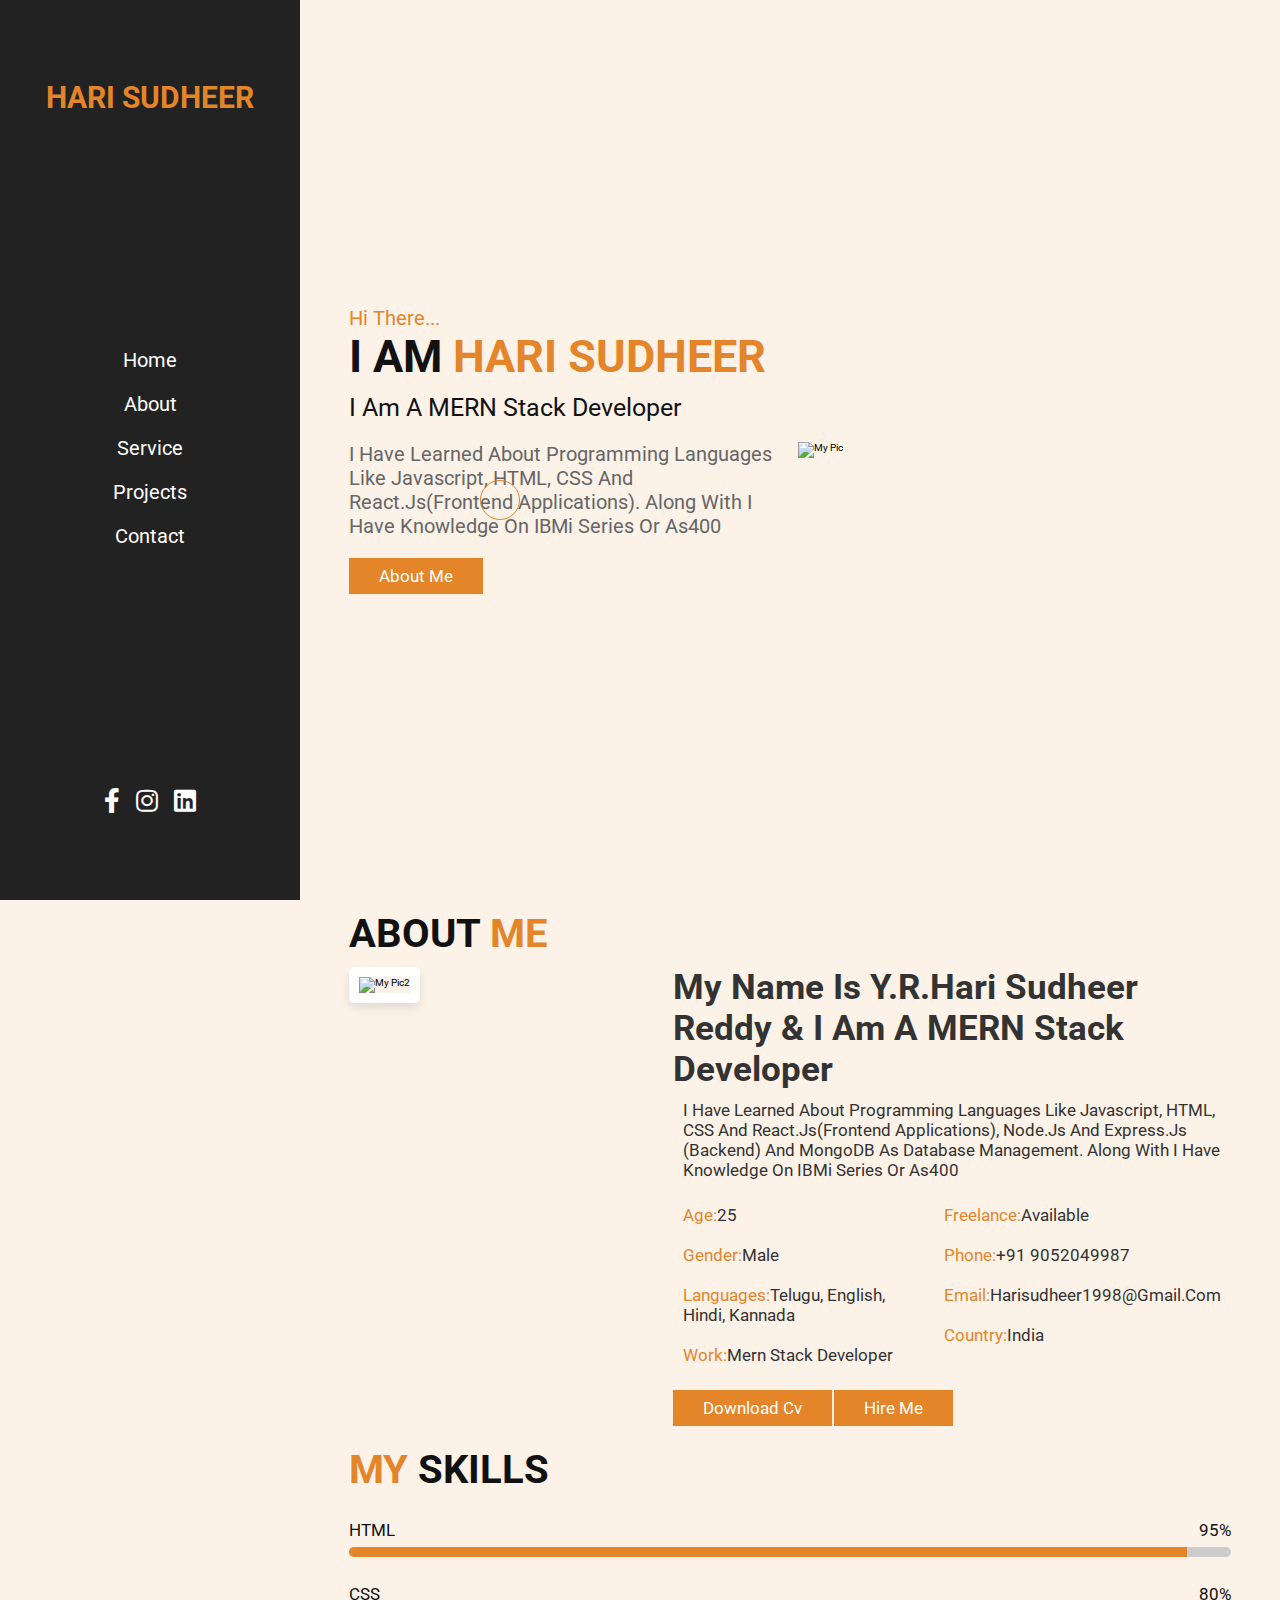
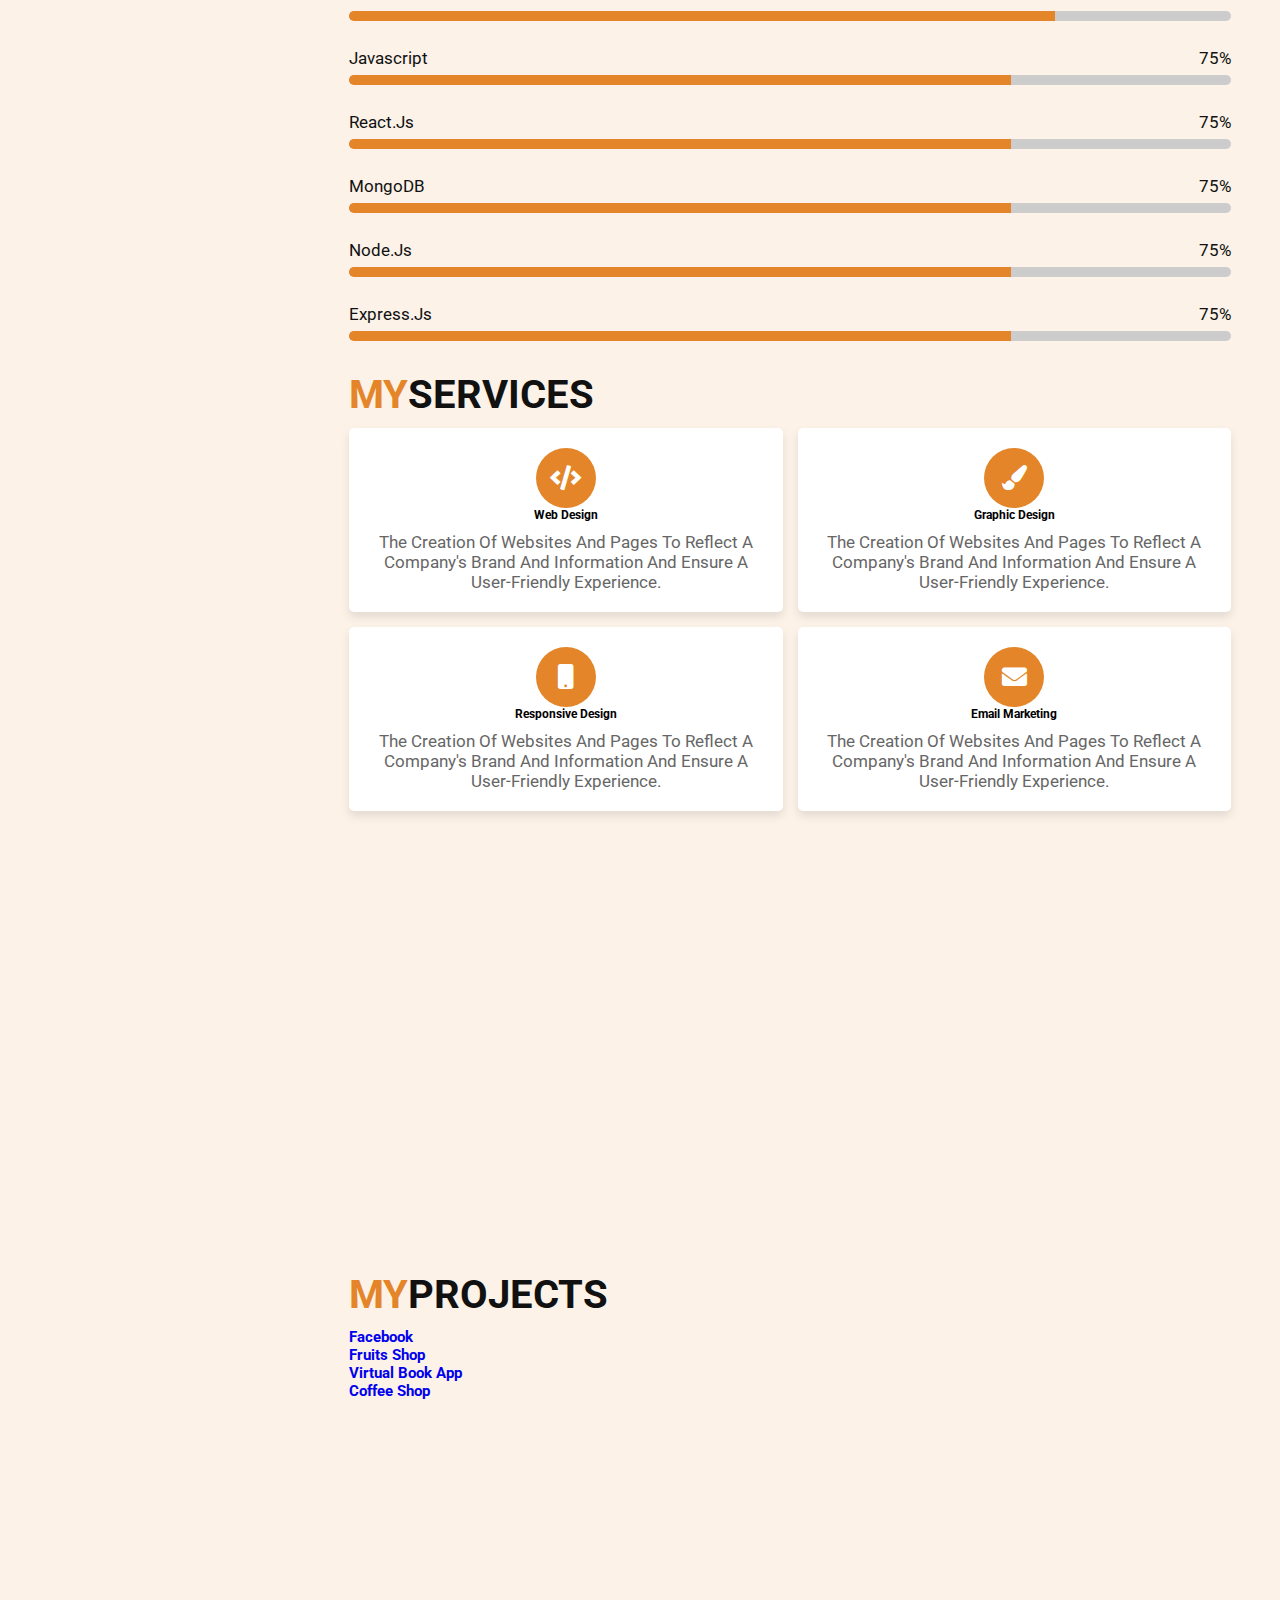
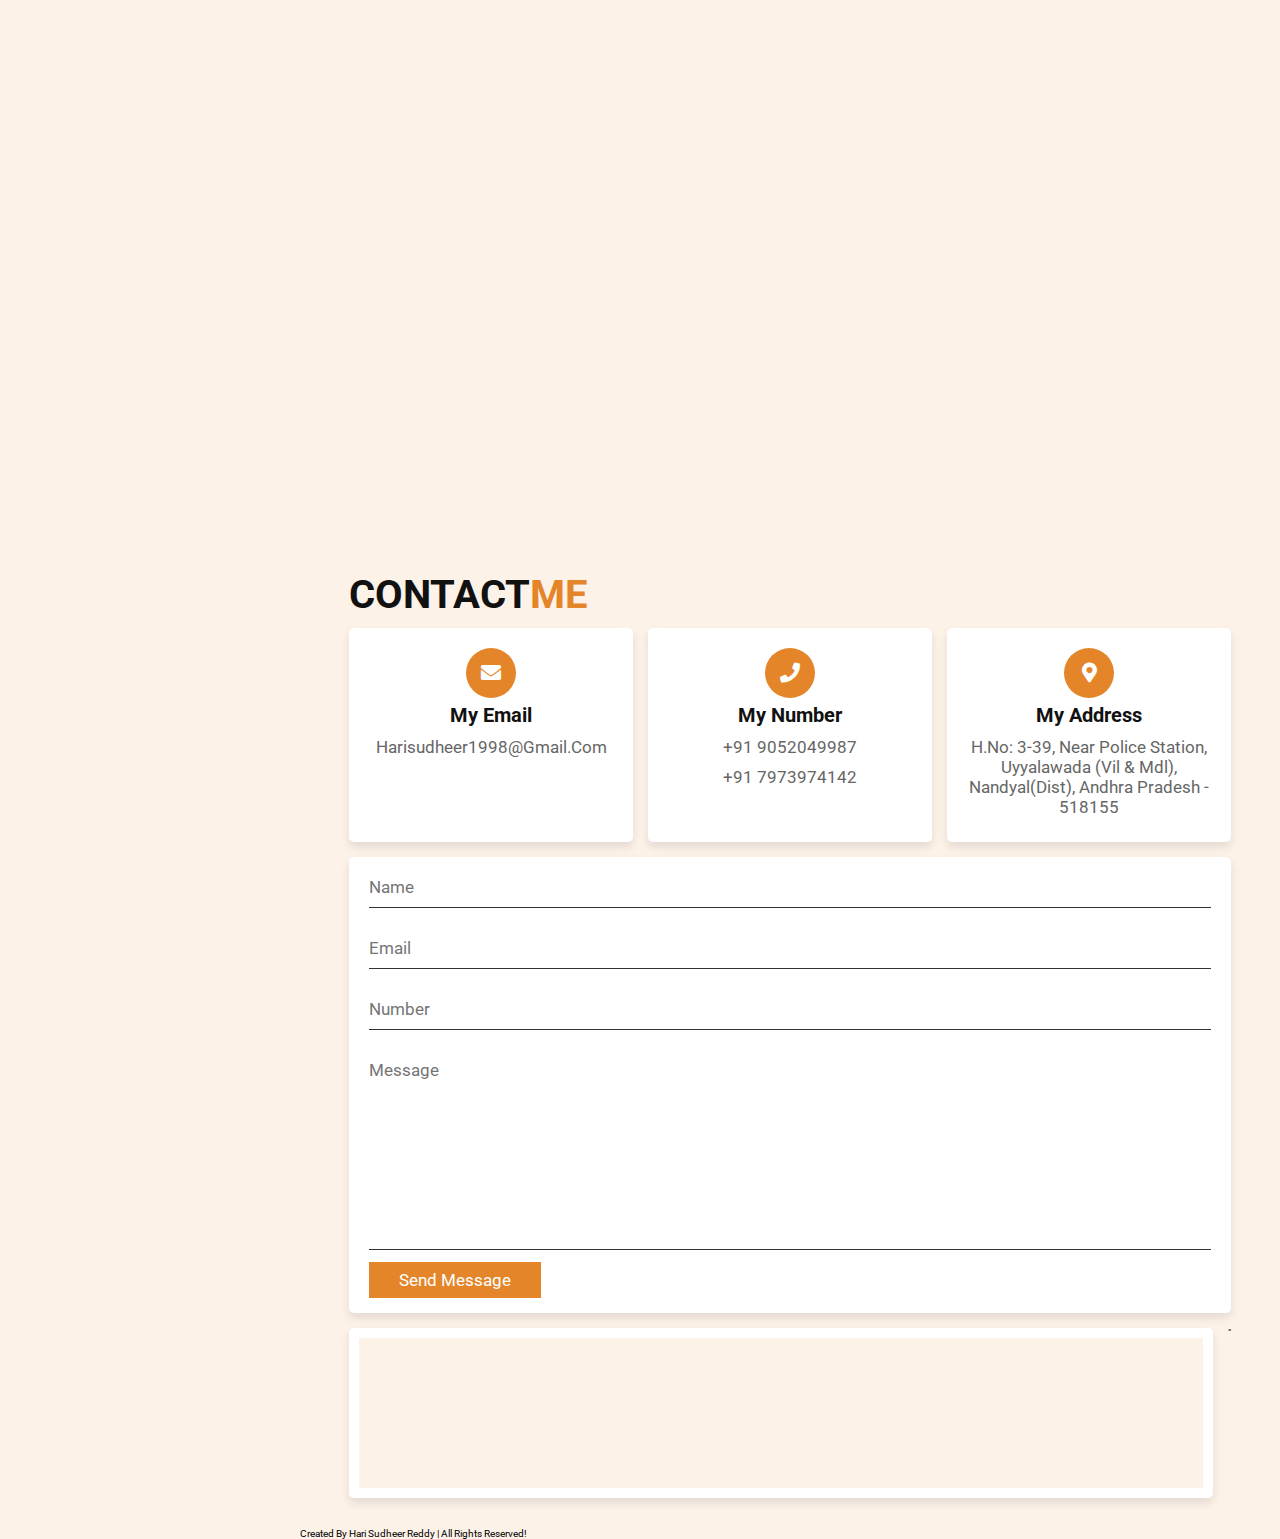
==== index.html @ a2608c91 "index.html" ====
<!DOCTYPE html>
<html lang="en">
<head>
    <meta charset="UTF-8">
    <meta name="viewport" content="width=device-width, initial-scale=1.0">
    <title>Hari Portfolio</title>
    <link rel="stylesheet" href="https://cdnjs.cloudflare.com/ajax/libs/font-awesome/5.15.3/css/all.min.css">
    <style>
        @import url('https://fonts.googleapis.com/css2?family=Roboto:wght@100;300;400;500;700&display=swap');
:root{
    --main-color:#e38528;
}
*{
    font-family: 'Roboto', sans-serif;
    margin: 0;
    padding: 0;
    box-sizing: border-box;
    outline: none;
    border: none;
    text-decoration: none;
    text-transform: capitalize;
    transition: all .2s linear;
    line-height: 1.5s;
}
html{
    font-size: 62.5%;
    overflow-x: hidden;
    scroll-behavior: smooth;
}
body{
    background: #fcf2e8;
    padding-left: 30rem;
}
section{
    padding: 1rem 5%;
    min-height: 100vh;
}
.heading{
    font-size: 4rem;
    padding-bottom: 1rem;
    color:#111;
    text-transform: uppercase;
}
.heading span{
    color: var(--main-color);
    text-transform: uppercase;
}
.btn{
    display: inline-block;
    margin-top: 1rem;
    padding: .8rem 3rem;
    background: var(--main-color);
    color: #fff;
    cursor: pointer;
    font-size: 1.7rem;

}

.btn:hover{
    background: #111;
    letter-spacing: .2rem;

}
header{
    position: fixed;
    top:0;
    left:0;
    bottom:0;
    background: #222;
    display:flex;
    align-items: center;
    justify-content: space-between;
    z-index: 10000;
    flex-flow: column;
    padding: 8rem 2rem;
    width:30rem;
    text-align: center;
}
header .logo{
    text-transform: uppercase;
    color:#fff;
    font-size: 3rem;
    font-weight: bolder;
}
header .logo span{
    text-transform: uppercase;
    color: var(--main-color);
}
header .navbar a{
    display:block;
    font-size: 2rem;
    color:#fff;
    margin:2rem 0;
}
header .navbar a:hover{
    letter-spacing: .2rem;
    color:var(--main-color);
}
header .follow a{
    font-size: 2.5rem;
    color: #fff;
    margin: 0.7rem;
}
header .follow a:hover{
    color:var(--main-color);
}
#menu-bars{
    position: fixed;
    top: 1rem; right: 1rem;
    z-index: 10000;
    background: var(--main-color);
    color:#fff;
    border-radius: .5rem;
    padding: 1rem 1.5rem;
    font-size: 3rem;
    cursor:pointer;
    display: none;
}
.cursor-1{
    position: absolute;
    top: 0;
    left: 0;
    height: 1rem;
    width: 1rem;
    background: var(--main-color);
    pointer-events: none;
    transform: translate(-50%, -50%);
    border-radius: 50%;
    z-index: 10000;
}
.cursor-1.active{
    height:7rem;
    width:7rem;
    opacity: .3;
}
.cursor-2{
    position: absolute;
    top: 500px;
    left: 500px;
    height: 4rem;
    width: 4rem;
    border: .1rem solid var(--main-color);
    pointer-events: none;
    transform: translate(-50%, -50%);
    border-radius: 50%;
    z-index: 10000;
    transition: .3s linear;
}
.cursor-2.active{
    display:none;
}
.home{
    display: flex;
    align-items: center;
    flex-wrap: wrap;
    gap: 1.5rem;
}
.home .image{
    flex:1 1 40rem;

}
.home .image img{
    width:100%;
    
}
.home .content{
    flex:1 1 40rem;  
}
.home .content .hi{
    font-size: 2rem;
    color: var(--main-color);
}
.home .content h3{
    font-size: 4.5rem;
    color: #111;
    text-transform: uppercase;
}
.home .content h3 span{
    color: var(--main-color);
    text-transform: uppercase;
}
.home .content .info{
    font-size: 2.5rem;
    color: #111;
    padding: 1rem 0;
}
.home .content .text{
    font-size: 2rem;
    color: #666;
    padding: 1rem 0;
}
.about .row-1{
    display: flex;
    flex-wrap: wrap;
    gap: 1.5rem;
    padding-bottom: 2rem;
}
.about .row-1 .image{
    flex: 1 1 25rem;
}
.about .row-1 .image img{
    height:100%;
    width: 100%;
    object-fit: cover;
    border: 1rem solid #fff;
    border-radius: .5rem;
    box-shadow:0 .5rem 1rem rgba(0,0,0,.1);
}
.about .row-1 .content{
    flex: 1 1 50rem;
}
.about .row-1 .content h3{
    color: #333;
    font-size: 3.5rem;
} 
.about .row-1 .content p{
    color: #333;
    font-size: 1.7rem;
    padding: 1rem;
    
}
.about .row-1 .content .box-container{
    display:flex;
    flex-wrap: wrap;
    gap:1.5rem;
    padding: 0.5rem 0;
}
.about .row-1 .content .box-container .box{
    flex:1 1 20rem;
}
.about .row-1 .content .box-container .box span{
    color:var(--main-color)
}
.about .row-2{
    display: flex;
    flex-wrap: wrap;
    gap:1.5rem;
    align-items: center;
}
.about .row-2 .skills{
    flex:1 1 40rem;
}
.about .row-2 .skills .progress{
    padding: 1rem 0;
}
.about .row-2 .skills .progress h3{
    display:flex;
    justify-content: space-between;
    padding: .7rem 0;
    font-size: 1.7rem;
    color: #111;
    font-weight: 400;
}
.about .row-2 .skills .progress .bar{
    width: 100%;
    background: #ccc;
    overflow: hidden;
    height: 1rem;
    border-radius: 50rem;

}
.about .row-2 .skills .progress .bar span{
    display:block;
    height:100%;
    background: var(--main-color);
}
.about .row-2 .skills .progress:nth-child(1) .bar span{
    width:95%;
}
.about .row-2 .skills .progress:nth-child(2) .bar span{
    width:80%;
}
.about .row-2 .skills .progress:nth-child(3) .bar span{
    width:75%;
}
.about .row-2 .skills .progress:nth-child(4) .bar span{
    width:75%;
}
.about .row-2 .skills .progress:nth-child(5) .bar span{
    width:75%;
}
.about .row-2 .skills .progress:nth-child(6) .bar span{
    width:75%;
}
.about .row-2 .skills .progress:nth-child(7) .bar span{
    width:75%;
}
        
.about .row-2 .box-container{
    flex:1 1 40rem;
}
.service .box-container{
    display: flex;
    flex-wrap: wrap;
    gap: 1.5rem;
}
.service .box-container .box{
    flex: 1 1 30rem;
    text-align: center;
    padding: 2rem;
    background: #fff;
    border-radius: .5rem;
    box-shadow: 0 .5rem 1rem rgba(0,0,0,.1);
}

.service .box-container .box i{
    height: 6rem;
    width: 6rem;
    line-height: 6rem;
    font-size: 2.5rem;
    color:#fff;
    background: var(--main-color);
    border-radius: 50%;
}
.service .box-container .box h{
    color: #444;
    font-size: 2.2rem;
    padding-top: 1rem;
}
.service .box-container .box p{
    color: #666;
    font-size: 1.7rem;
    padding-top: 1rem;
}
.contact .icons-container{
    display: flex;
    gap: 1.5rem;
    flex-wrap: wrap;
    padding-bottom:2rem ;
}
.contact .icons-container .icons{
    flex: 1 1 25rem;
    text-align: center ;
    padding:2rem ;
    background: #fff;
    box-shadow: 0 .5rem 1rem rgba(0,0,0,.1);
    border-radius: .5rem;

}
.contact .icons-container .icons i{
    height: 5rem;
    width:5rem;
    line-height: 5rem;
    font-size: 2rem;
    background: var(--main-color);
    color:#fff;
    border-radius: 50%;
}
.contact .icons-container .icons h3{
    color: #111;
    font-size: 2rem;
    padding: .5rem 0;
}
.contact .icons-container .icons p{
    color: #666;
    font-size: 1.7rem;
    padding: .5rem 0;
}
.contact .row{
    display:flex;
    flex-wrap: wrap;
    gap:1.5rem;
}
.contact .row form{
    flex:1 1 55rem;
    background: #fff;
    padding: 0 2rem;
    box-shadow: 0 .5rem 1rem rgba(0,0,0,.1);
    border-radius: .5rem;
}
.contact .row .map{
    flex: 1 1 25rem;
    border:1rem solid #fff;
    box-shadow: 0 .5rem 1rem rgba(0,0,0,.1);
    border-radius: .5rem;
    width:100%;

}
.contact .row form .box,
.contact .row form textarea{
    width:100%;
    border-bottom: .1rem solid #333;
    color:#333;
    text-transform: none;
    font-size: 1.7rem;
    padding: 1rem 0;
    margin:1rem 0;
}
.contact .row form .box:focus,
.contact .row form textarea:focus{
    border-color: var(--main-color);

}
.contact .row form .box::placeholder,
.contact .row form form textarea::placeholder{
    text-transform: capitalize;
}
.contact .row form textarea{
    height:20rem;
    resize:none;
}
.contact .row form .btn{
    margin-top: 0;
    margin-bottom: 1.5rem;
}
.footer{
    margin-top: 2rem;
    font-size: 2rem;
    padding: 2.5rem;
    text-align: center;
    color:#666;
    background: #fff;
}
.footer span{
    color:var(--main-color)
}

@media (max-width:1000px){
    html{
        font-size: 55%;
    }
    body{
        padding: 0;
    }
    #menu-bars{
        display: initial;
    }
    header{
        left:-120%;
    }
    header .active{
        left: 0%;
        .cursor-1,
        .cursor-2{
            display:none;
        }
    }
}
@media (max-width:450px){
    html{
        font-size: 50%;
    }
    header{
        width: 100%;
    }

}


    </style>
</head>
<body>
    <div class="cursor-1"></div>
    <div class="cursor-2"></div>

    <div id="menu-bars" class="fas fa-bars"></div>
    <header>
        <a href="#" class="logo"> <span>Hari Sudheer</span></a>
        <nav class="navbar">
            <a href="#home">home</a>
            <a href="#about">about</a>
            <a href="#service">service</a>
            <a href="#projects">projects</a>
            <a href="#contact">contact</a>
        </nav>
        <div class="follow">
            <a href="https://www.facebook.com/hari.sudheer.37" class="fab fa-facebook-f"></a>
            <a href="" class="fab fa-instagram"></a>
            <a href="https://www.linkedin.com/in/hari-sudheer-reddy-y-r-792b642b3/" class="fab fa-linkedin"></a>
        </div>
    </header>

    <section class="home" id="home">

        <div class="content">
            <span class="hi">hi there...</span>
            <h3>I am <span>Hari Sudheer</span></h3>
            <p class="info">I am a MERN Stack Developer </p>
            <p class="text">I have learned about programming languages like Javascript, HTML, CSS and React.js(frontend applications). Along with I have knowledge on IBMi series or As400</p>
            <a href="#about" class="btn">about me</a>
        </div>

        <div class="image">
            <img src="https://easyimg.io/g/7fxl6rij2" alt="my pic">
        </div>
    </section>
    <section class="about" id="about">

    <h1 class="heading"> about <span> me </span></h1>
    <div class="row-1">
        <div class="image">
            <img src="sudheerphoto2.jpg" alt="my pic2">
        </div>    

        <div class="content">
           <h3>my name is Y.R.Hari sudheer Reddy & I am a MERN Stack developer</h3>
           <p>I have learned about programming languages like Javascript, HTML, CSS and React.js(frontend applications), Node.js and express.js (Backend) and MongoDB as database management. Along with I have knowledge on IBMi series or As400</p>
            <div class="box-container">
                <div class="box">
                  <p><span> age:</span>25</p>
                  <p><span> gender:</span>Male</p>
                  <p><span> languages:</span>telugu, english, hindi, kannada</p>
                  <p><span> work:</span>Mern stack developer</p>
                </div>
                <div class="box">
                  <p><span> freelance:</span>available</p>
                  <p><span> phone:</span>+91 9052049987</p>
                  <p><span> email:</span>harisudheer1998@gmail.com</p>
                  <p><span> country:</span>india</p>
                </div>
            </div>  
            <a href="#" class="btn">download cv</a>
            <a href="#" class="btn">hire me</a>
        </div>

    </div>

    <h1 class="heading"> <span> my </span> Skills</h1>
    <div class="row-2">
        <div class="skills">
            <div class="progress">
                <h3> HTML <span> 95%</span></h3>
                <div class="bar"><span></span></div>
            </div>
            <div class="progress">
                <h3> CSS <span> 80%</span></h3>
                <div class="bar"><span></span></div>
            </div>
            <div class="progress">
                <h3> Javascript <span> 75%</span></h3>
                <div class="bar"><span></span></div>
            </div>
            <div class="progress">
                <h3> React.js <span> 75%</span></h3>
                <div class="bar"><span></span></div>
            </div>
            <div class="progress">
                <h3> MongoDB <span> 75%</span></h3>
                <div class="bar"><span></span></div>
            </div>
            <div class="progress">
                <h3> Node.js <span> 75%</span></h3>
                <div class="bar"><span></span></div>
            </div>
            <div class="progress">
                <h3> Express.js <span> 75%</span></h3>
                <div class="bar"><span></span></div>
            </div>
        </div>
       
    </div>
    </section>

    <section class="service" id="service">

        <h1 class="heading"><span>my</span>services</h1>

        <div class="box-container">
            <div class="box">
                <i class="fas fa-code"></i>
                <h3>Web design</h3>
                <p>the creation of websites and pages to reflect a company's brand and information and ensure a user-friendly experience.</p>
            </div>
            <div class="box">
                <i class="fas fa-paint-brush"></i>
                <h3>graphic design</h3>
                <p>the creation of websites and pages to reflect a company's brand and information and ensure a user-friendly experience.</p>
            </div>
            <div class="box">
                <i class="fas fa-mobile"></i>
                <h3>responsive design</h3>
                <p>the creation of websites and pages to reflect a company's brand and information and ensure a user-friendly experience.</p>
            </div>
            <div class="box">
                <i class="fas fa-envelope"></i>
                <h3>email marketing</h3>
                <p>the creation of websites and pages to reflect a company's brand and information and ensure a user-friendly experience.</p>
            </div>
        </div>
    </section>
    <section class="projects" id="projects">
        <h1 class="heading"><span>my</span>projects</h1>
        <h2>

        <a href="https://harisudheer.github.io/Facebook/index.html">facebook</a><br>
        <a href="https://harisudheer.github.io/ecomm-react/">Fruits shop</a> <br>
        <a href="https://harisudheer.github.io/books-app/">virtual book app</a> <br>
        <a href="https://harisudheer.github.io/ecomm-react-coffee/">Coffee shop </a> <br>
        
        </h2>

    </section>
    <section class="contact" id="contact">
        <h1 class="heading">contact<span>me</span></h1>
        <div class="icons-container">

            <div class="icons">
            <i class="fas fa-envelope"></i>
            <h3>my email</h3>
            <p>harisudheer1998@gmail.com</p>
            </div>
            <div class="icons">
                <i class="fas fa-phone"></i>
                <h3>my number</h3>
                <p>+91 9052049987</p>
                <p>+91 7973974142</p>

            </div>
            <div class="icons">
                <i class="fas fa-map-marker-alt"></i>
                <h3>my address</h3>
                <p>h.no: 3-39, near police station, uyyalawada (vil & mdl), Nandyal(dist), andhra pradesh - 518155</p>

            </div>
            <div class="row">
                <form action="">
                    <input type="text" placeholder="name" class="box">
                    <input type="email" placeholder="email" class="box">
                    <input type="number" placeholder="number" class="box">
                    
                    <textarea name="" placeholder="Message" id="" cols="30" rows="10"></textarea>

                    <input type="submit" class="btn" value="send message">
                </form>

                <iframe class="map" src="https://www.google.com/maps/embed?pb=!1m14!1m8!1m3!1d30815.989811587526!2d78.3752199!3d15.1033989!3m2!1i1024!2i768!4f13.1!3m3!1m2!1s0x3bb469e35b521c75%3A0x7b9585bfedae4083!2sUyyalavada%2C%20Andhra%20Pradesh%20518155!5e0!3m2!1sen!2sin!4v1710129306604!5m2!1sen!2sin" allowfullscreen="" loading="lazy" referrerpolicy="no-referrer-when-downgrade"></iframe>"
            </div>
            


        </div>
    </section>

    <footer> created by <span>Hari Sudheer Reddy</span> | all rights reserved! </footer>



    <script>
        let menu = document.querySelector('#menu-bars');
let header = document.querySelector('header');

menu.onclick = () =>{
menu.classList.toggle('fa-times');
header.classList.toogle('active');
}
window.onscroll = () =>{
    menu.classList.remove('fa-times');
    header.classList.remove('active');
}
let cursor1 = document.querySelector('.cursor-1');
let cursor2 = document.querySelector('.cursor-2');

window.onmousemove = (e) => {
    cursor1.style.top = e.pageY + 'px';
    cursor1.style.left = e.pageX + 'px';
    cursor2.style.top = e.pageY + 'px';
    cursor2.style.left = e.pageX + 'px';
}
let links = document.querySelector('a').forEach(links => {
    links.onmouseenter = () => {
        cursor1.classList.add('active');
        cursor2.classList.add('active');
    }
    links.onmouseleave = () => {
        cursor1.classList.remove('active');
        cursor2.classList.remove('active');
    }
    
});
    </script>
</body>
</html>
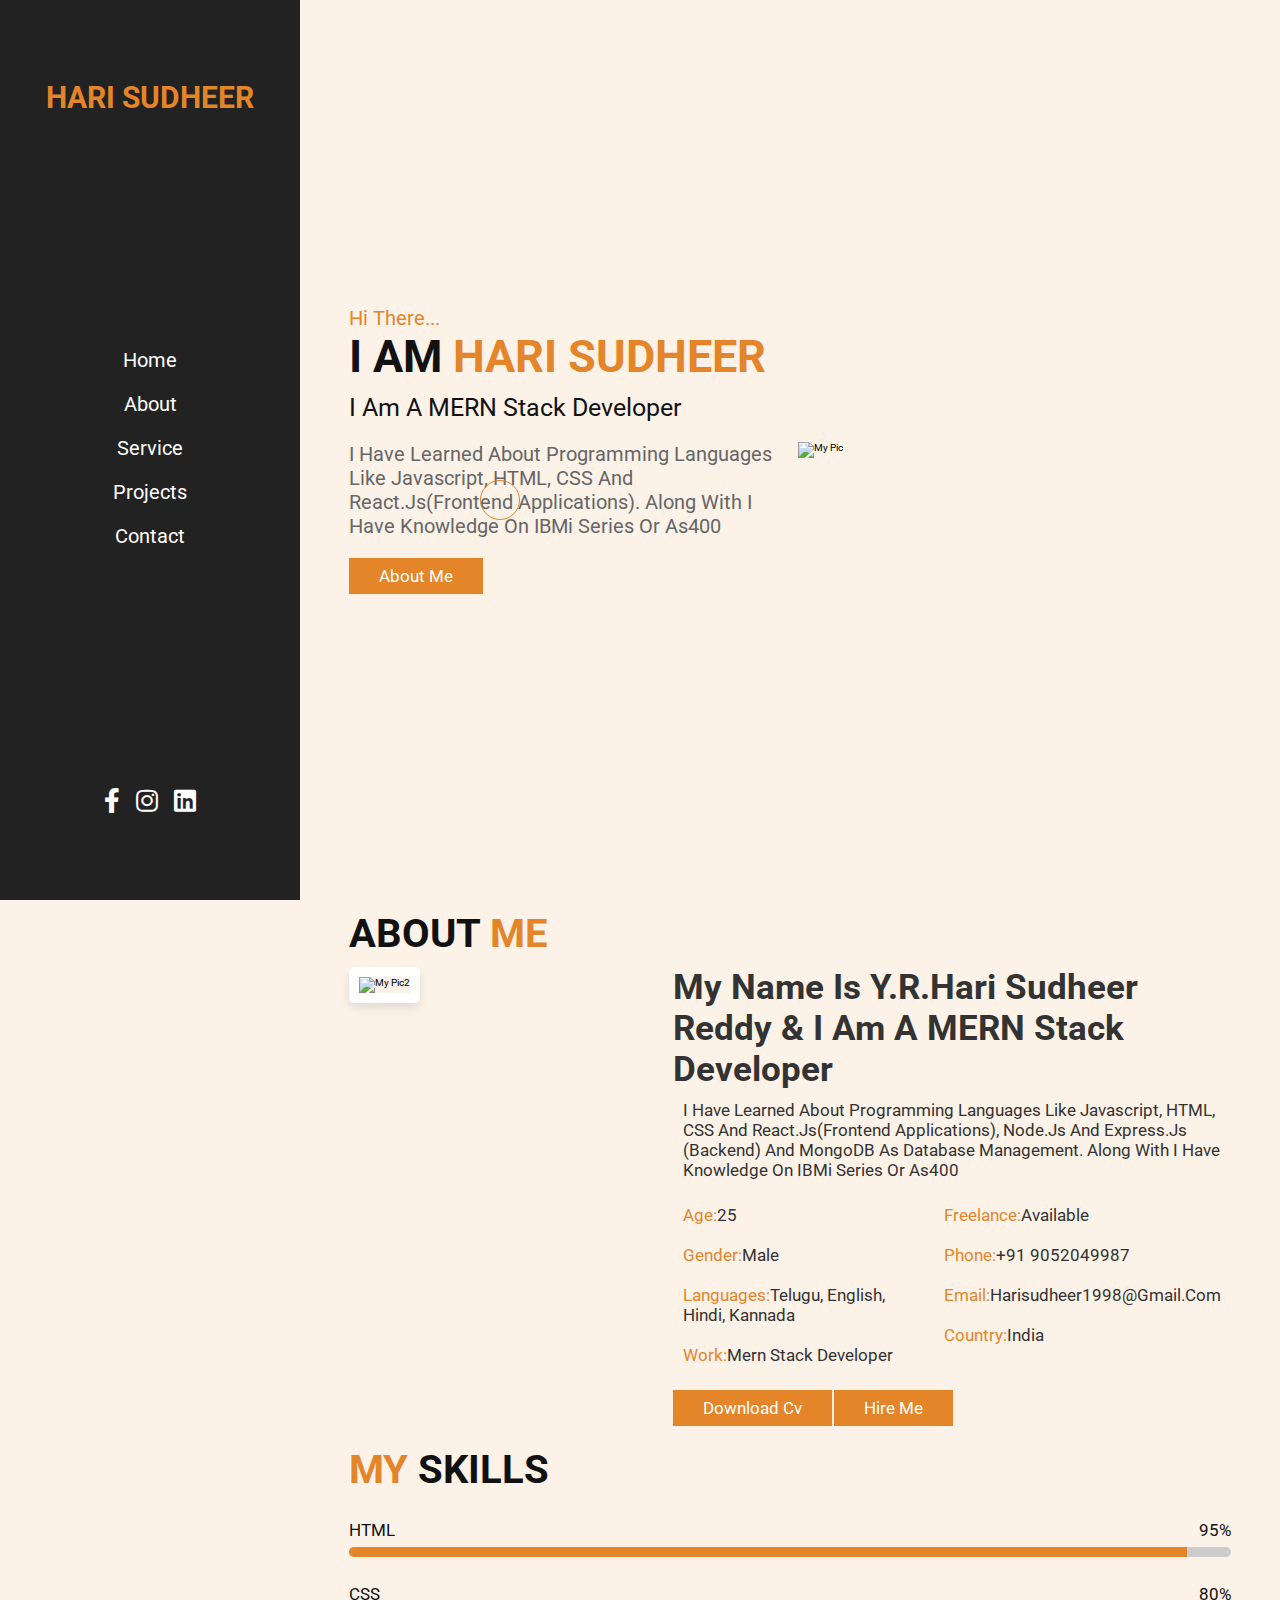
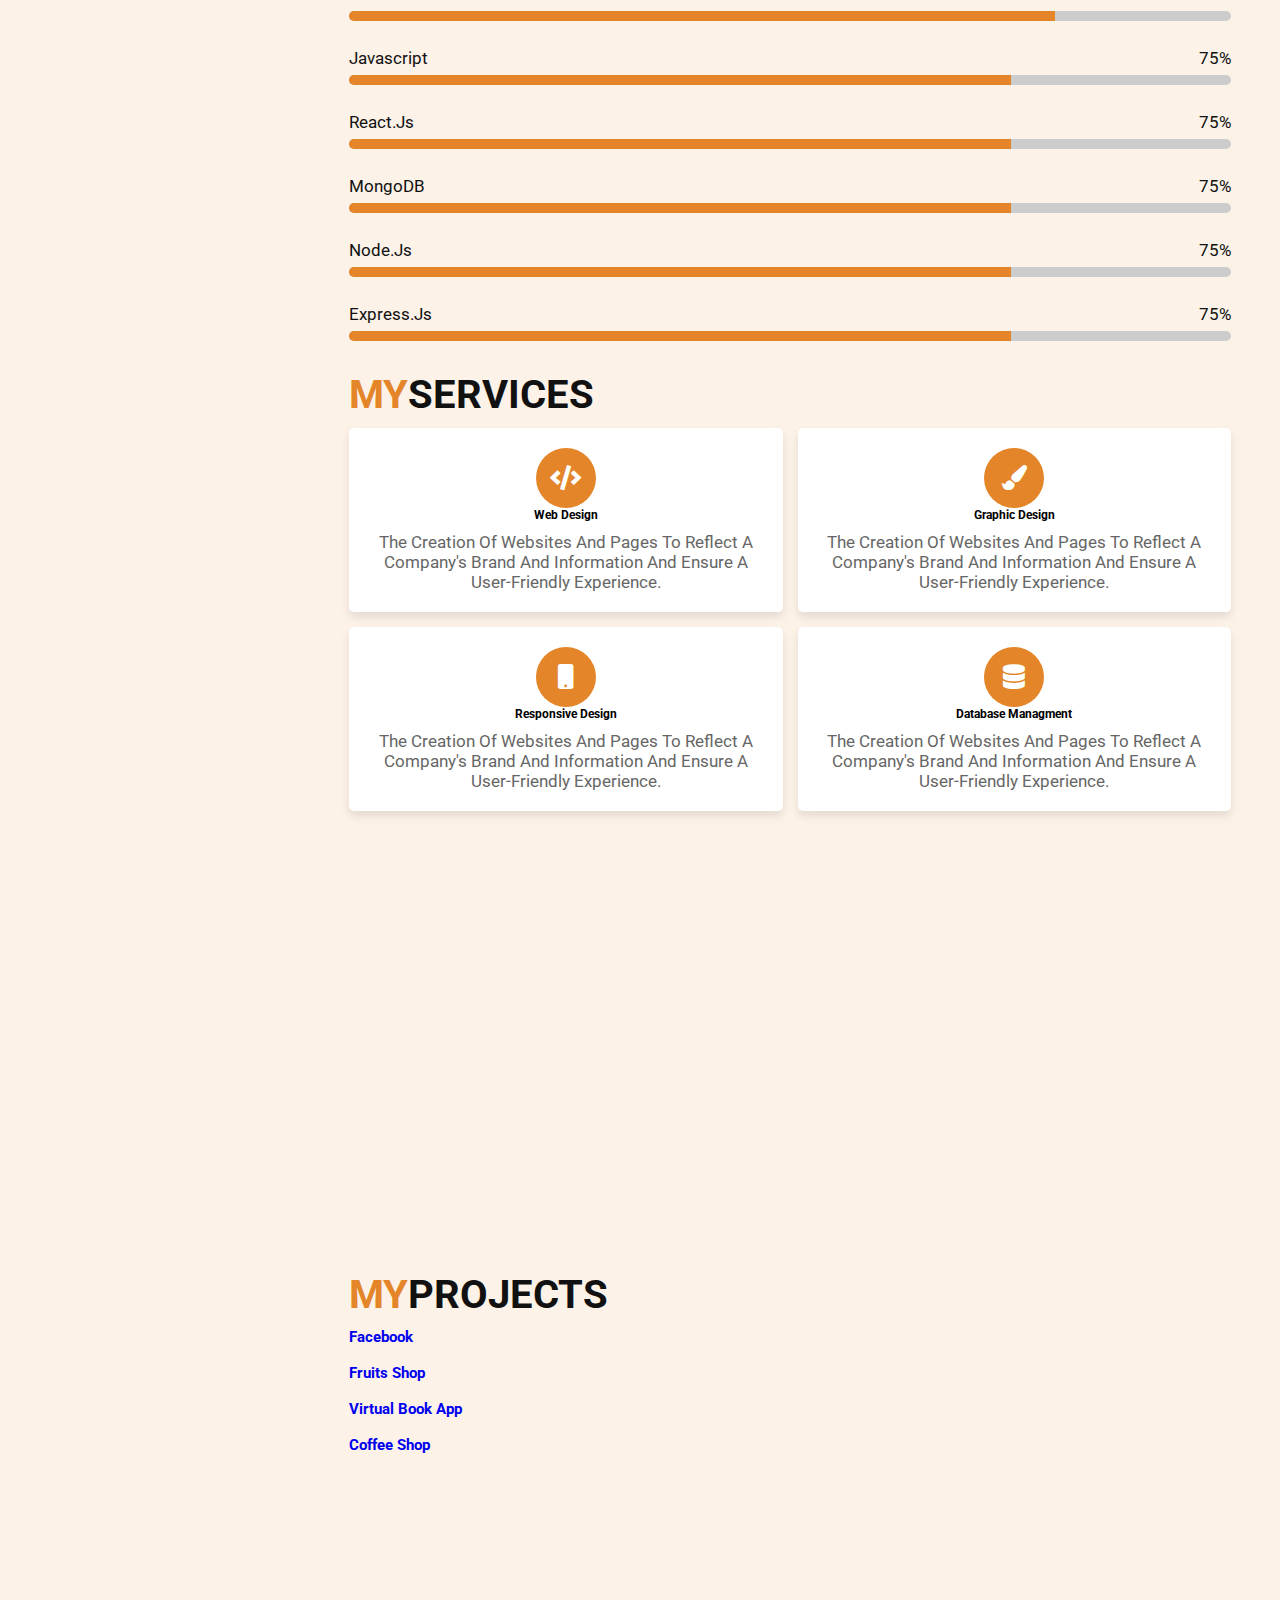
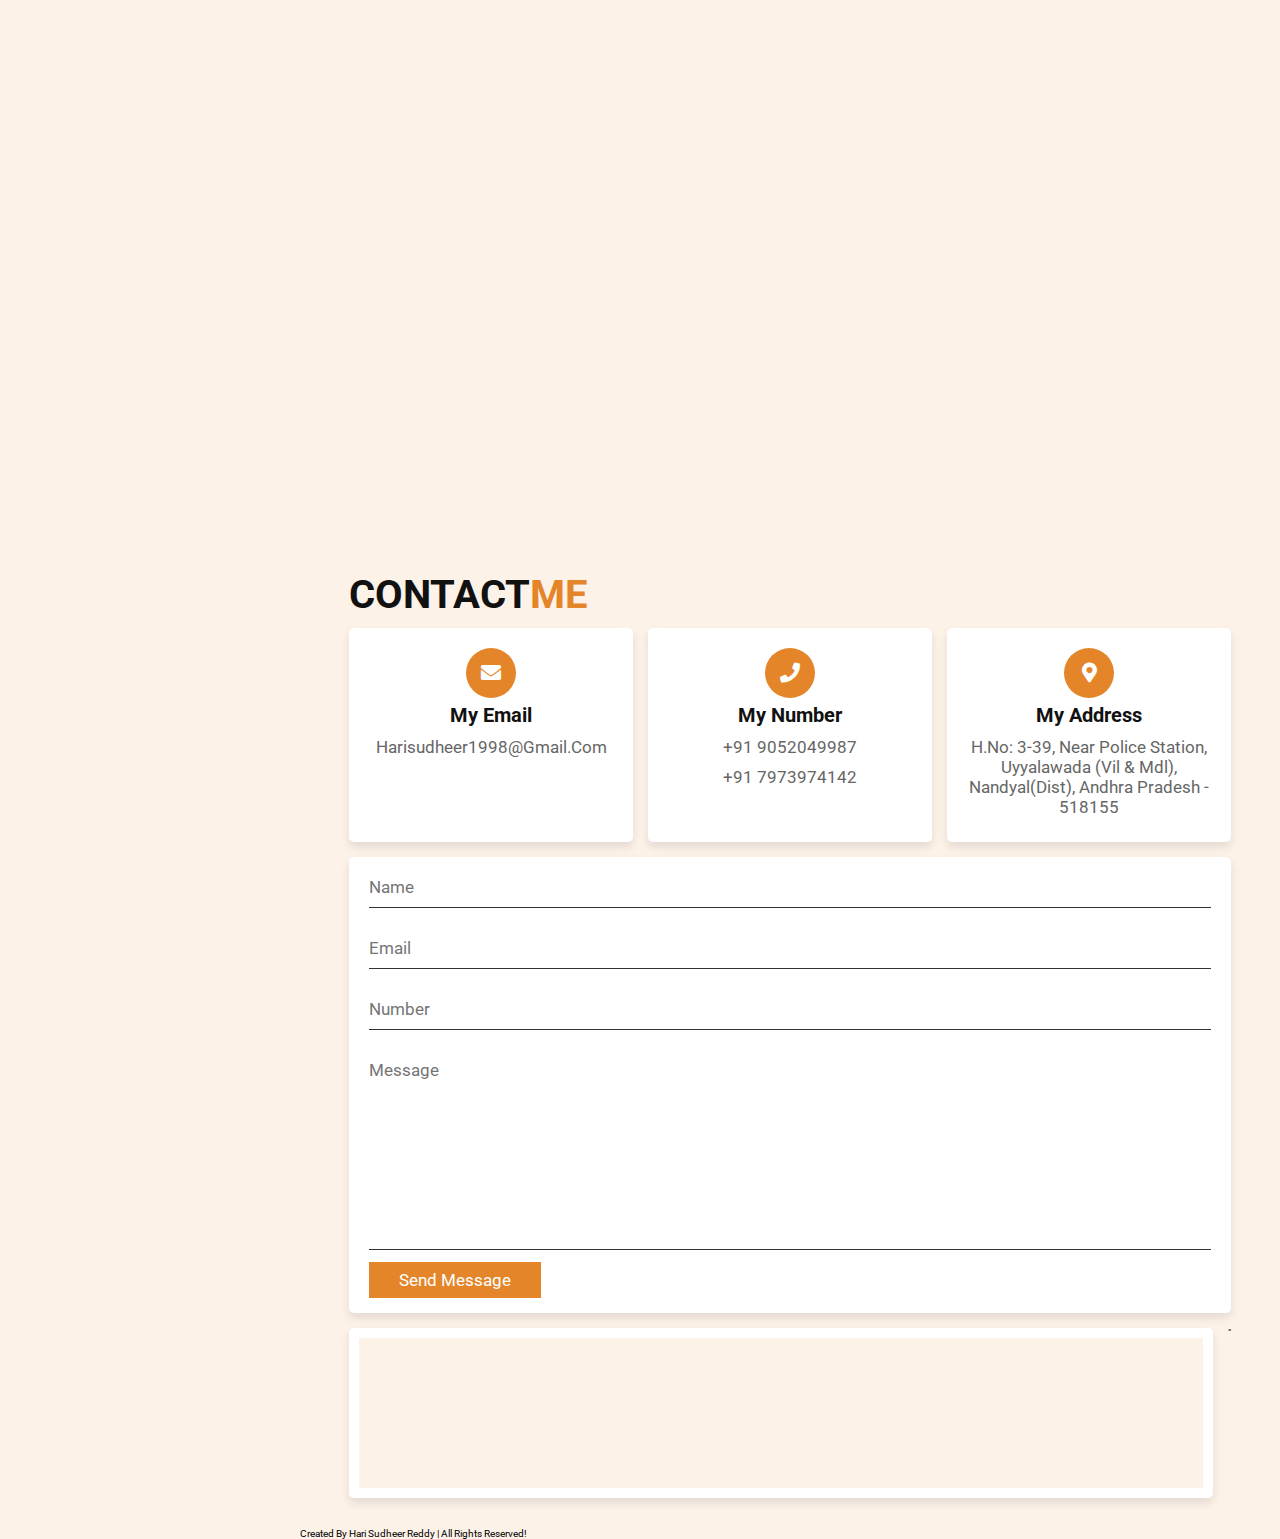
==== commit 6fe65643: "index.html" ====
--- a/index.html
+++ b/index.html
@@ -572,8 +572,8 @@
                 <p>the creation of websites and pages to reflect a company's brand and information and ensure a user-friendly experience.</p>
             </div>
             <div class="box">
-                <i class="fas fa-envelope"></i>
-                <h3>email marketing</h3>
+                <i class="fas fa-database"></i>
+                <h3>Database Managment</h3>
                 <p>the creation of websites and pages to reflect a company's brand and information and ensure a user-friendly experience.</p>
             </div>
         </div>
@@ -582,10 +582,10 @@
         <h1 class="heading"><span>my</span>projects</h1>
         <h2>
 
-        <a href="https://harisudheer.github.io/Facebook/index.html">facebook</a><br>
-        <a href="https://harisudheer.github.io/ecomm-react/">Fruits shop</a> <br>
-        <a href="https://harisudheer.github.io/books-app/">virtual book app</a> <br>
-        <a href="https://harisudheer.github.io/ecomm-react-coffee/">Coffee shop </a> <br>
+        <a href="https://harisudheer.github.io/Facebook/index.html">facebook</a><br><br>
+        <a href="https://harisudheer.github.io/ecomm-react/">Fruits shop</a> <br><br>
+        <a href="https://harisudheer.github.io/books-app/">virtual book app</a> <br><br>
+        <a href="https://harisudheer.github.io/ecomm-react-coffee/">Coffee shop </a> <br><br>
         
         </h2>
 
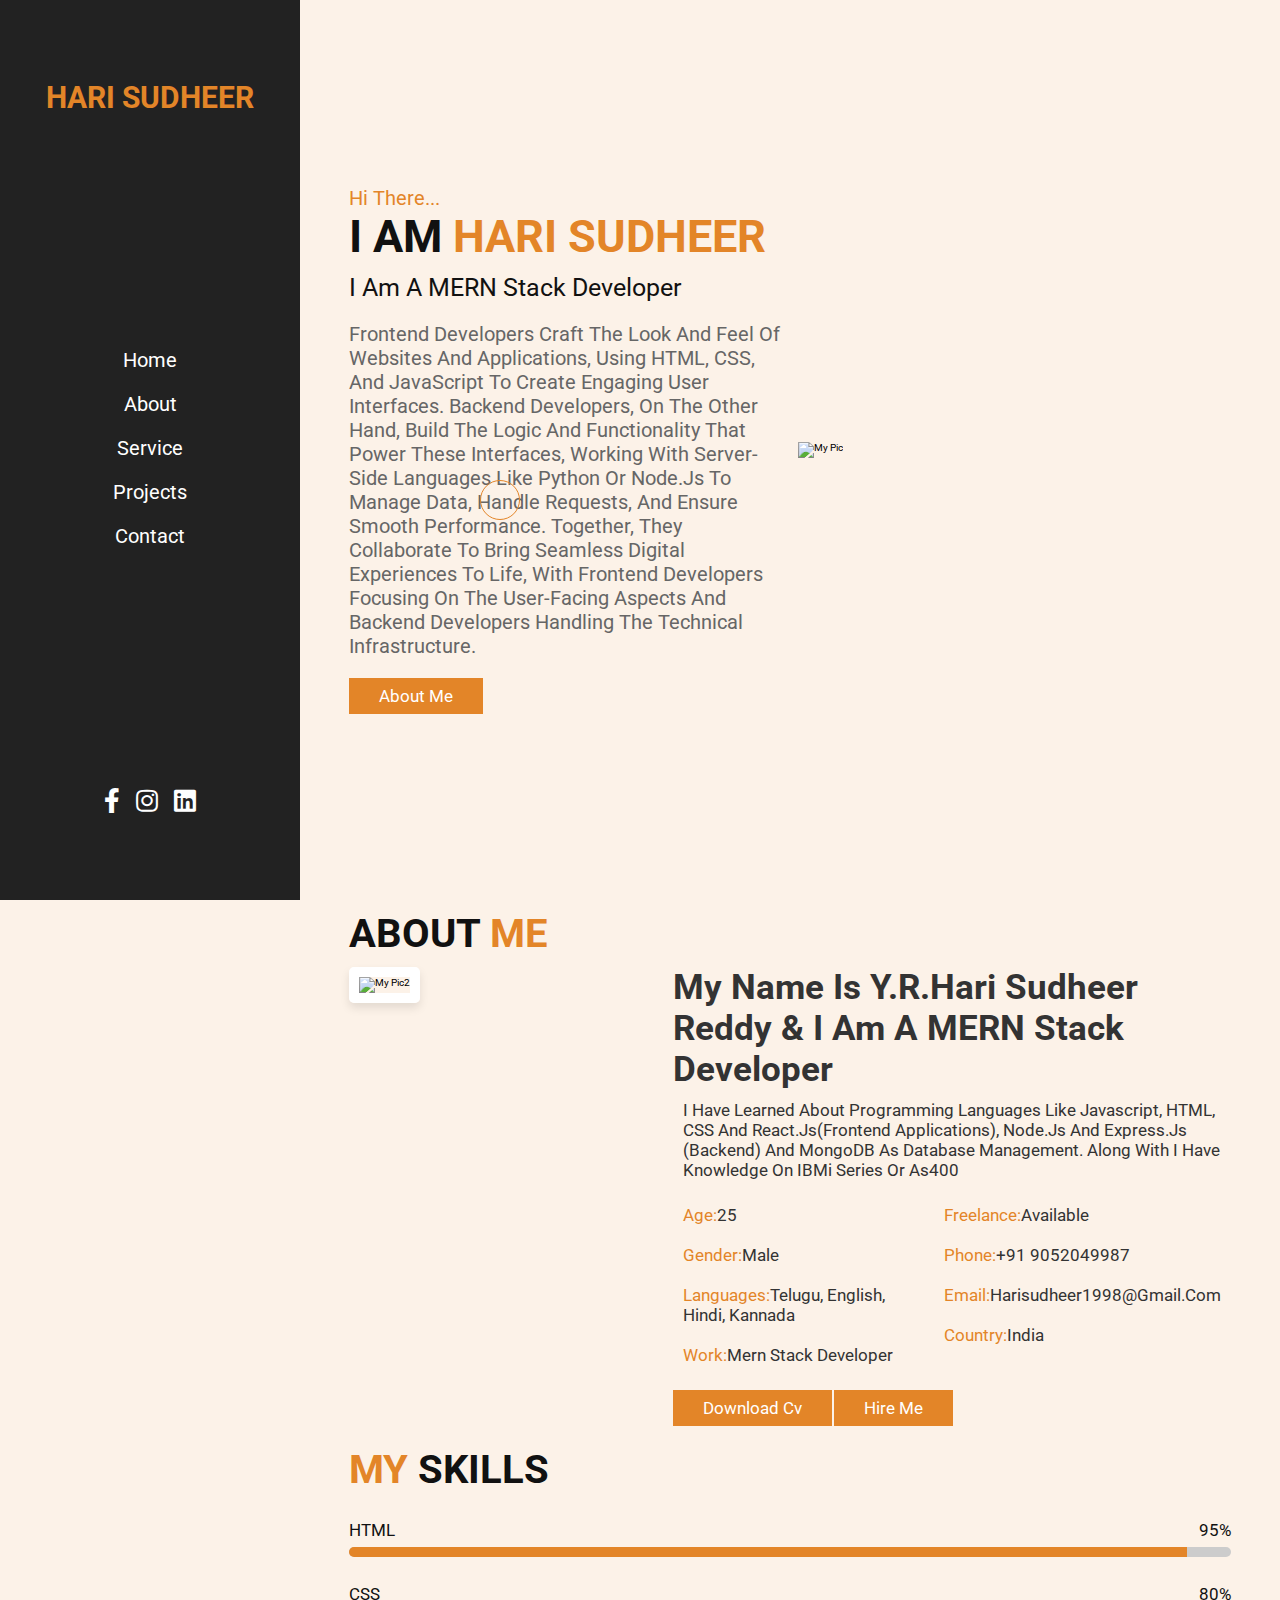
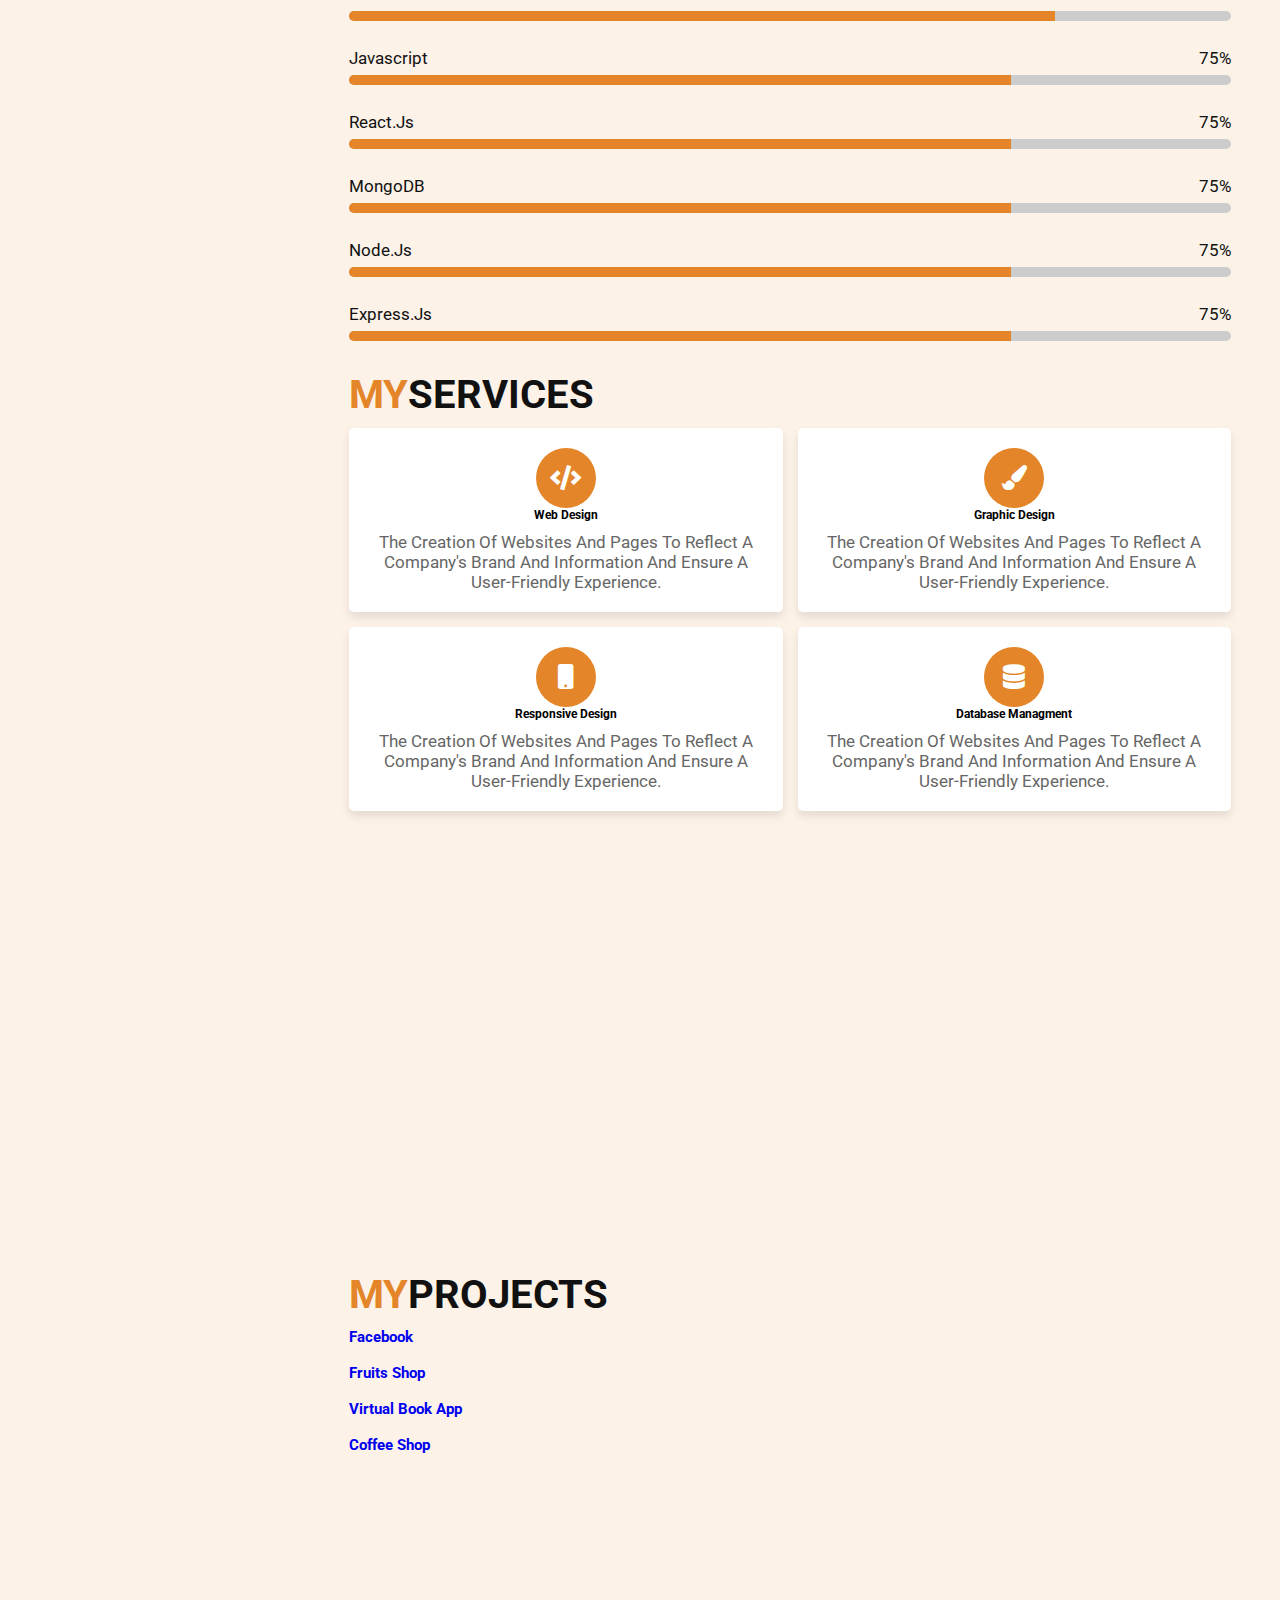
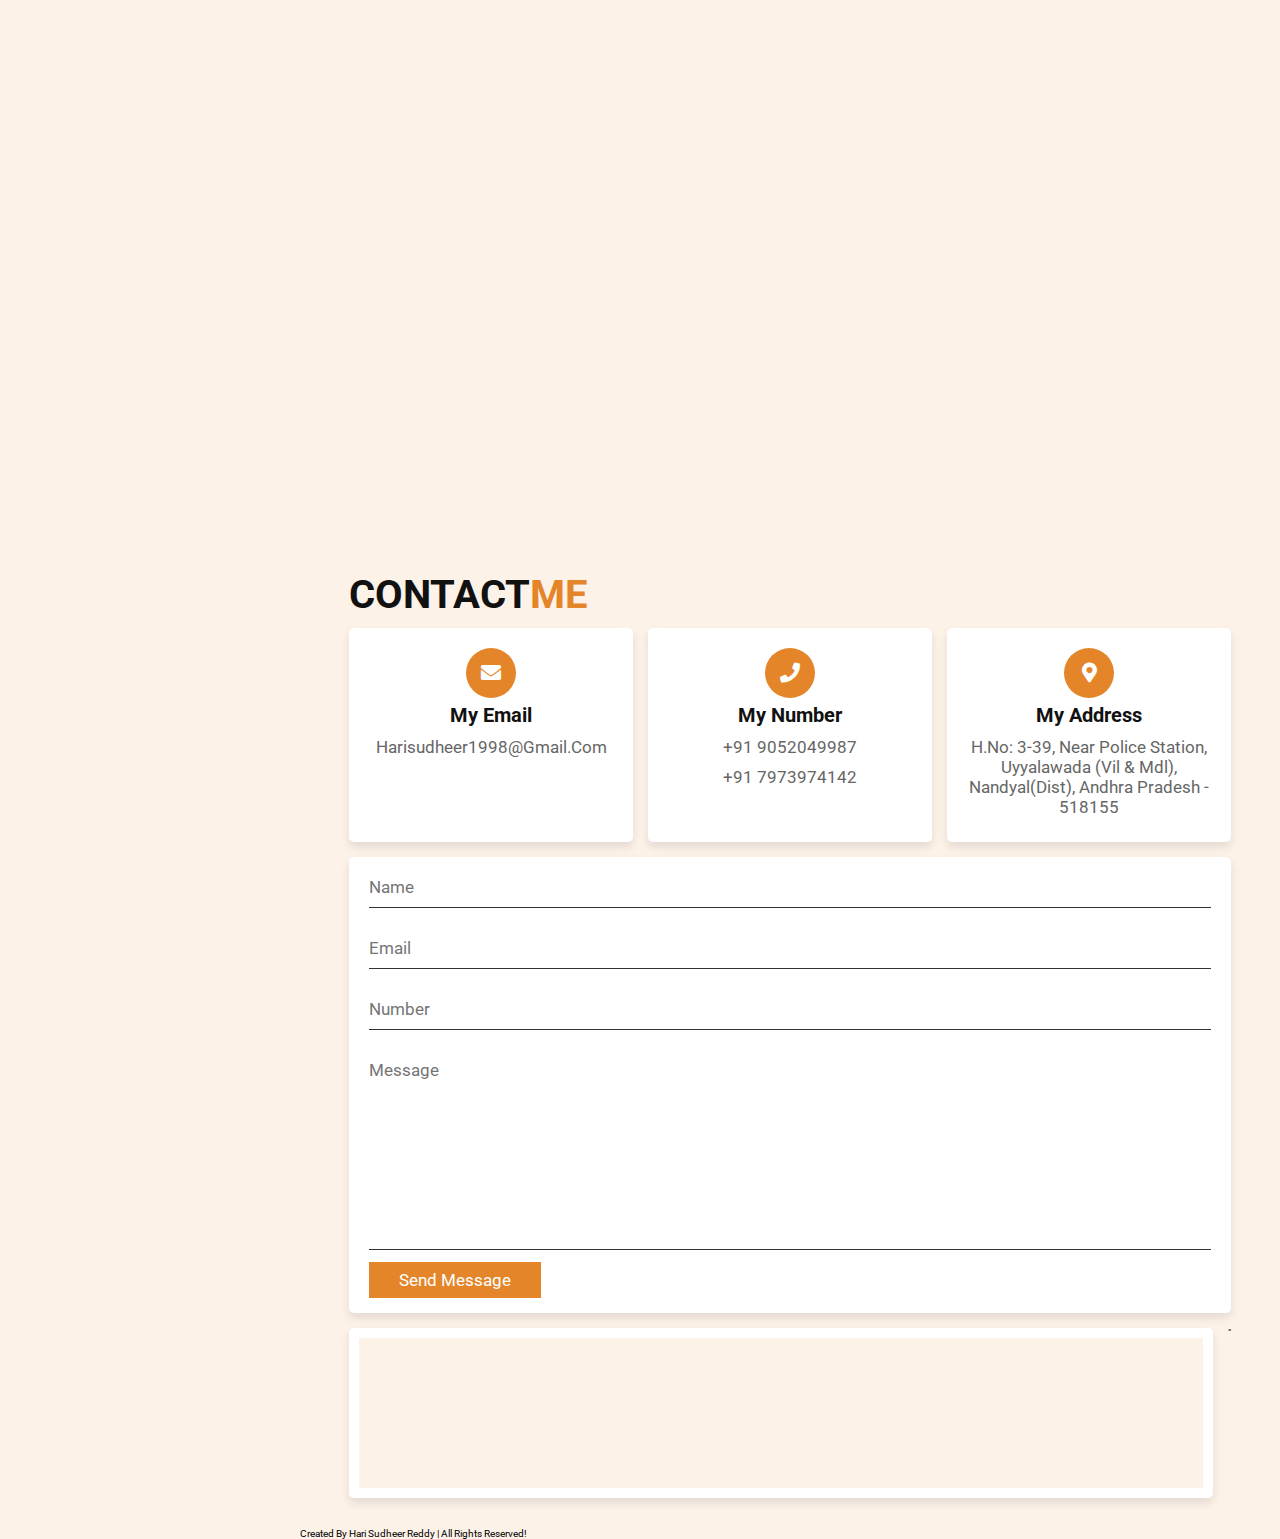
==== commit f35e6951: "index.html" ====
--- a/index.html
+++ b/index.html
@@ -476,7 +476,7 @@
             <span class="hi">hi there...</span>
             <h3>I am <span>Hari Sudheer</span></h3>
             <p class="info">I am a MERN Stack Developer </p>
-            <p class="text">I have learned about programming languages like Javascript, HTML, CSS and React.js(frontend applications). Along with I have knowledge on IBMi series or As400</p>
+            <p class="text">Frontend developers craft the look and feel of websites and applications, using HTML, CSS, and JavaScript to create engaging user interfaces. Backend developers, on the other hand, build the logic and functionality that power these interfaces, working with server-side languages like Python or Node.js to manage data, handle requests, and ensure smooth performance. Together, they collaborate to bring seamless digital experiences to life, with frontend developers focusing on the user-facing aspects and backend developers handling the technical infrastructure.</p>
             <a href="#about" class="btn">about me</a>
         </div>
 
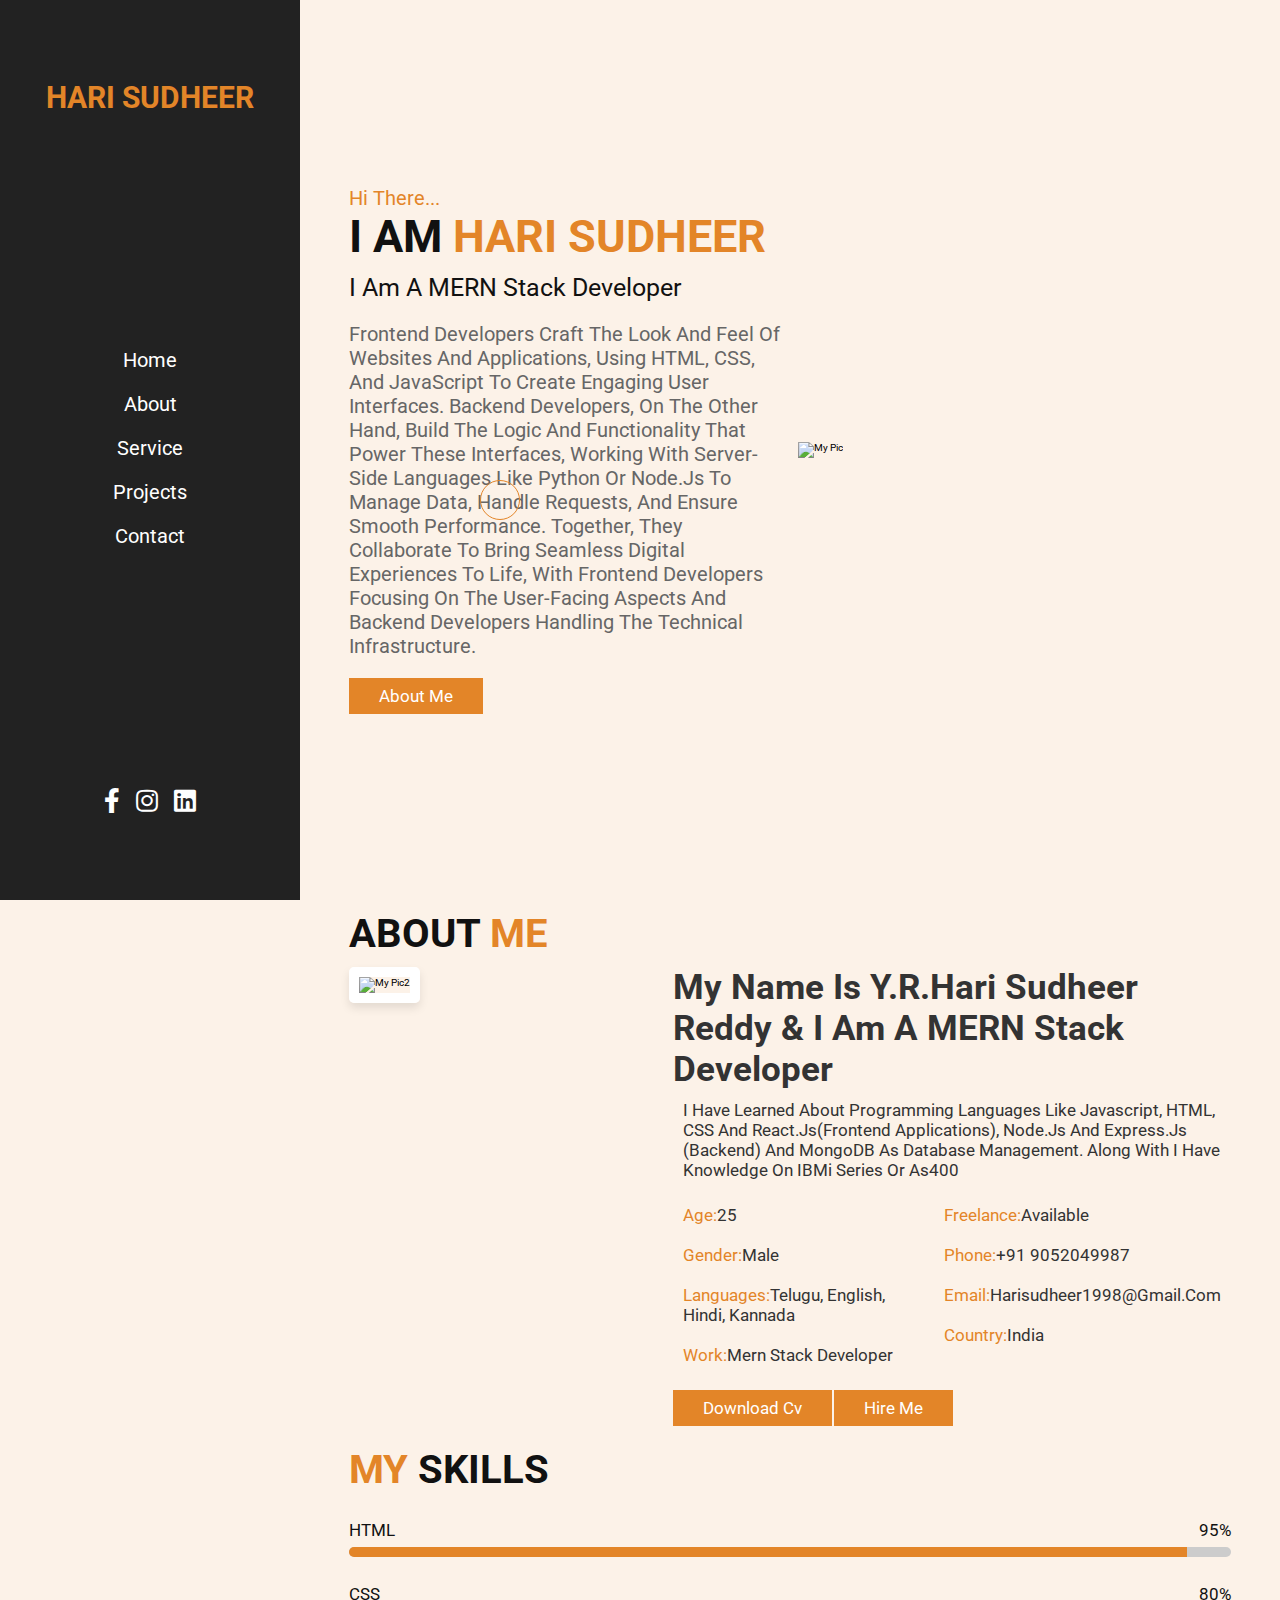
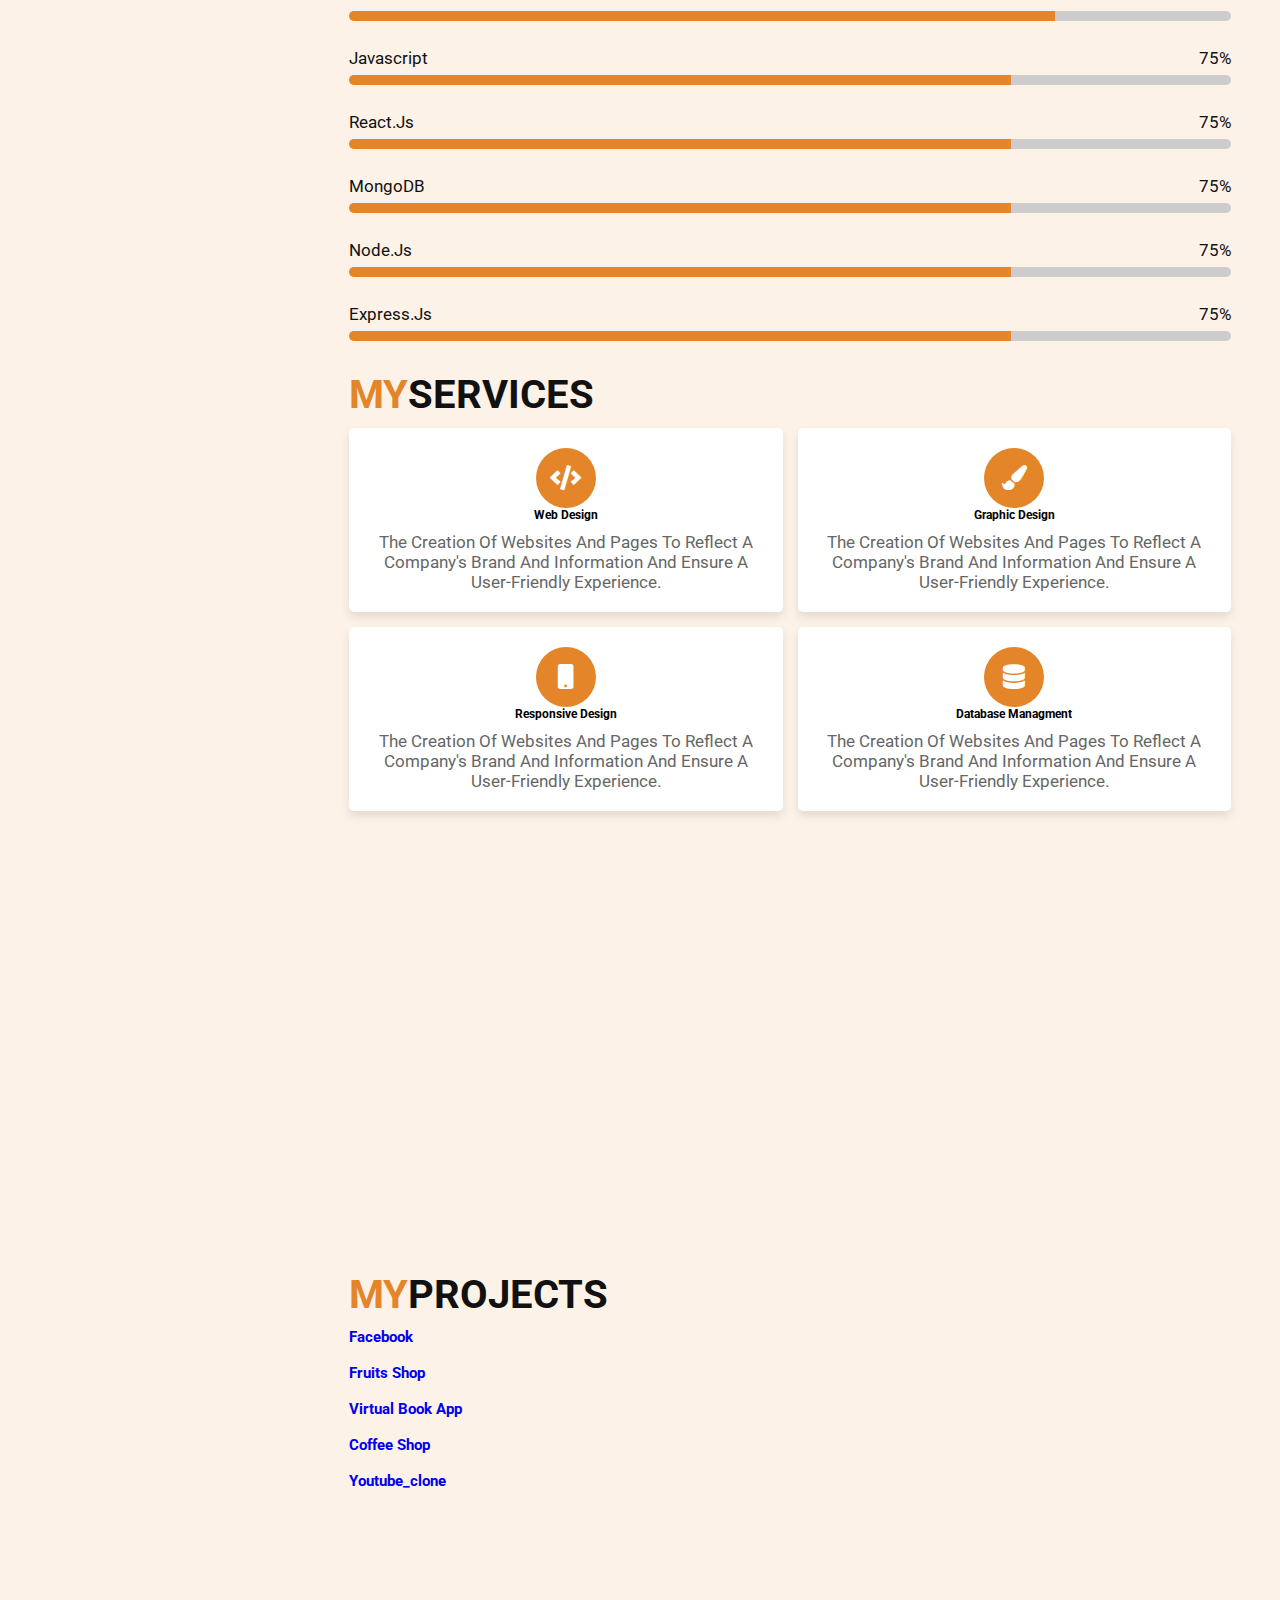
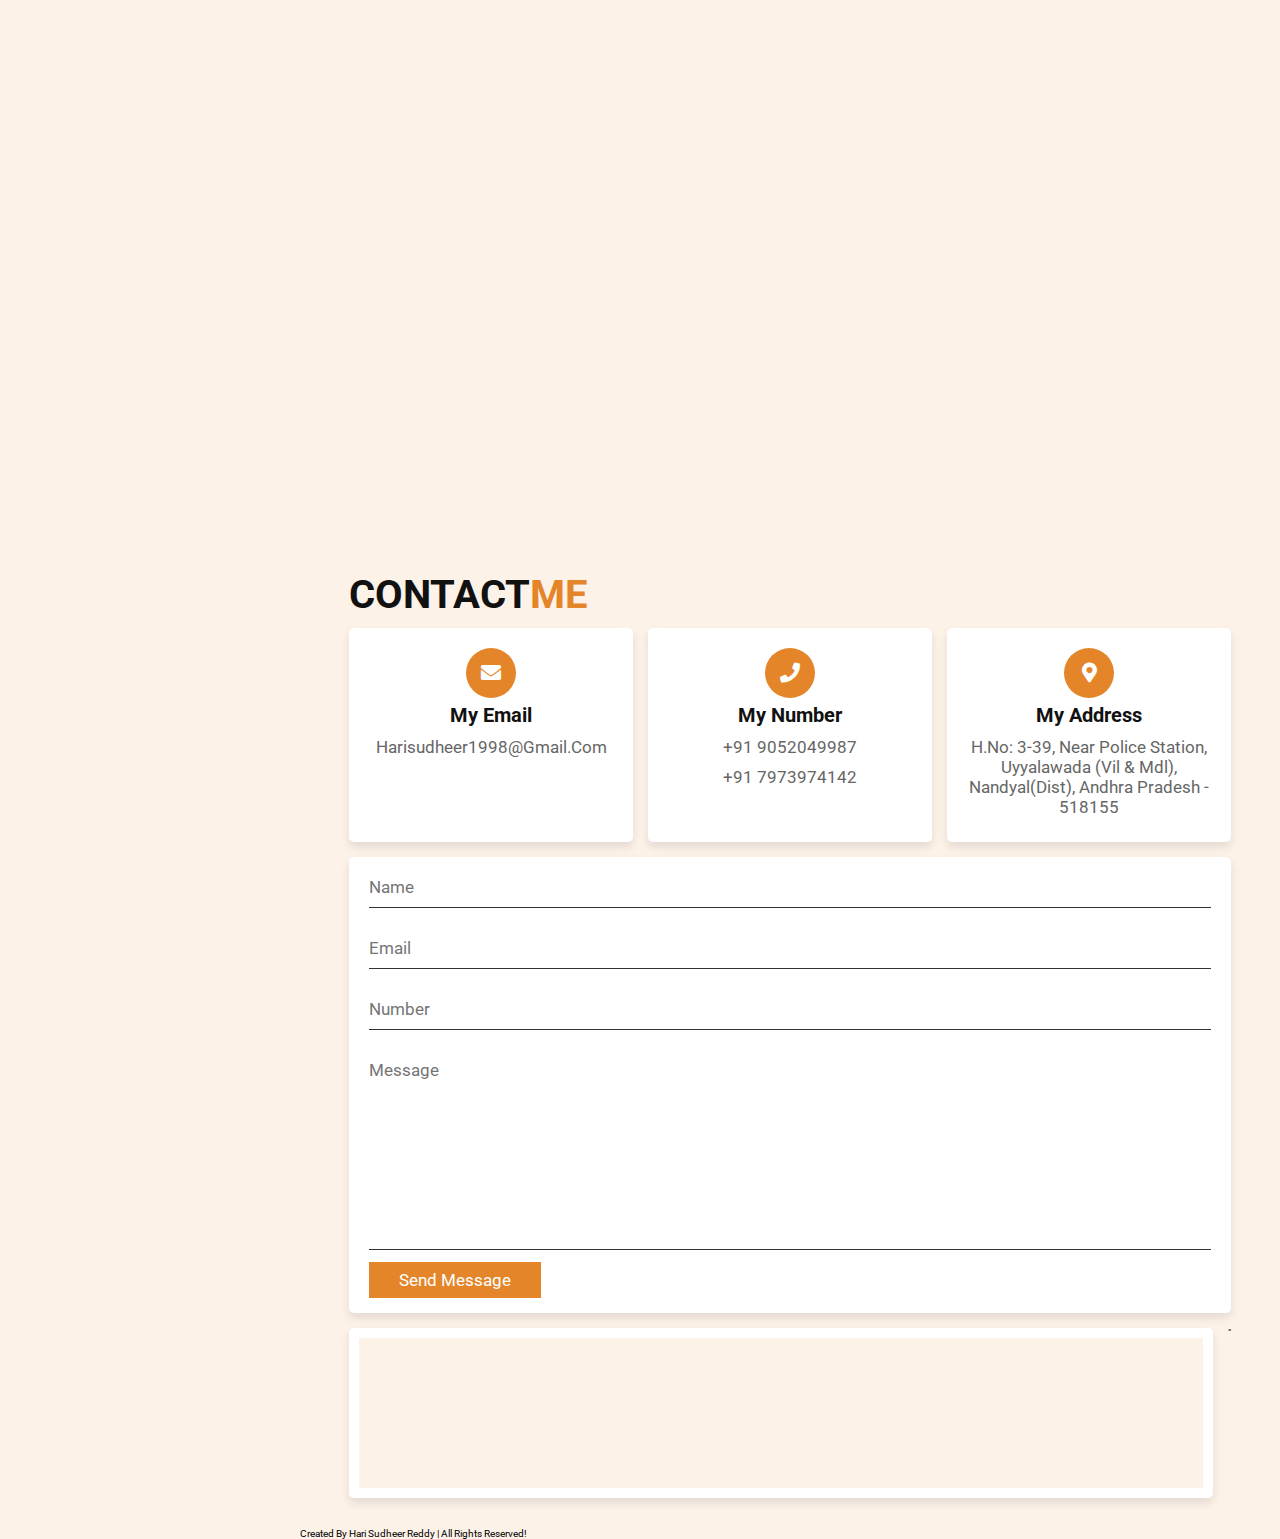
==== commit 1ebe6e4a: "index.html" ====
--- a/index.html
+++ b/index.html
@@ -481,7 +481,7 @@
         </div>
 
         <div class="image">
-            <img src="https://easyimg.io/g/7fxl6rij2" alt="my pic">
+            <img src="https://drive.google.com/file/d/1GzwolC9_nPDRIIcdANpTKFXwJKr00cmQ/view?usp=drivesdk" alt="my pic">
         </div>
     </section>
     <section class="about" id="about">
@@ -489,7 +489,7 @@
     <h1 class="heading"> about <span> me </span></h1>
     <div class="row-1">
         <div class="image">
-            <img src="sudheerphoto2.jpg" alt="my pic2">
+            <img src="https://drive.google.com/file/d/1H0mO5us8h_hM80lr1-96Flw2KmZrtURg/view?usp=drivesdk" alt="my pic2">
         </div>    
 
         <div class="content">
@@ -586,6 +586,8 @@
         <a href="https://harisudheer.github.io/ecomm-react/">Fruits shop</a> <br><br>
         <a href="https://harisudheer.github.io/books-app/">virtual book app</a> <br><br>
         <a href="https://harisudheer.github.io/ecomm-react-coffee/">Coffee shop </a> <br><br>
+        <a href="https://harisudheer.github.io/youtube_clone/"> Youtube_clone </a> <br><br>
+        
         
         </h2>
 
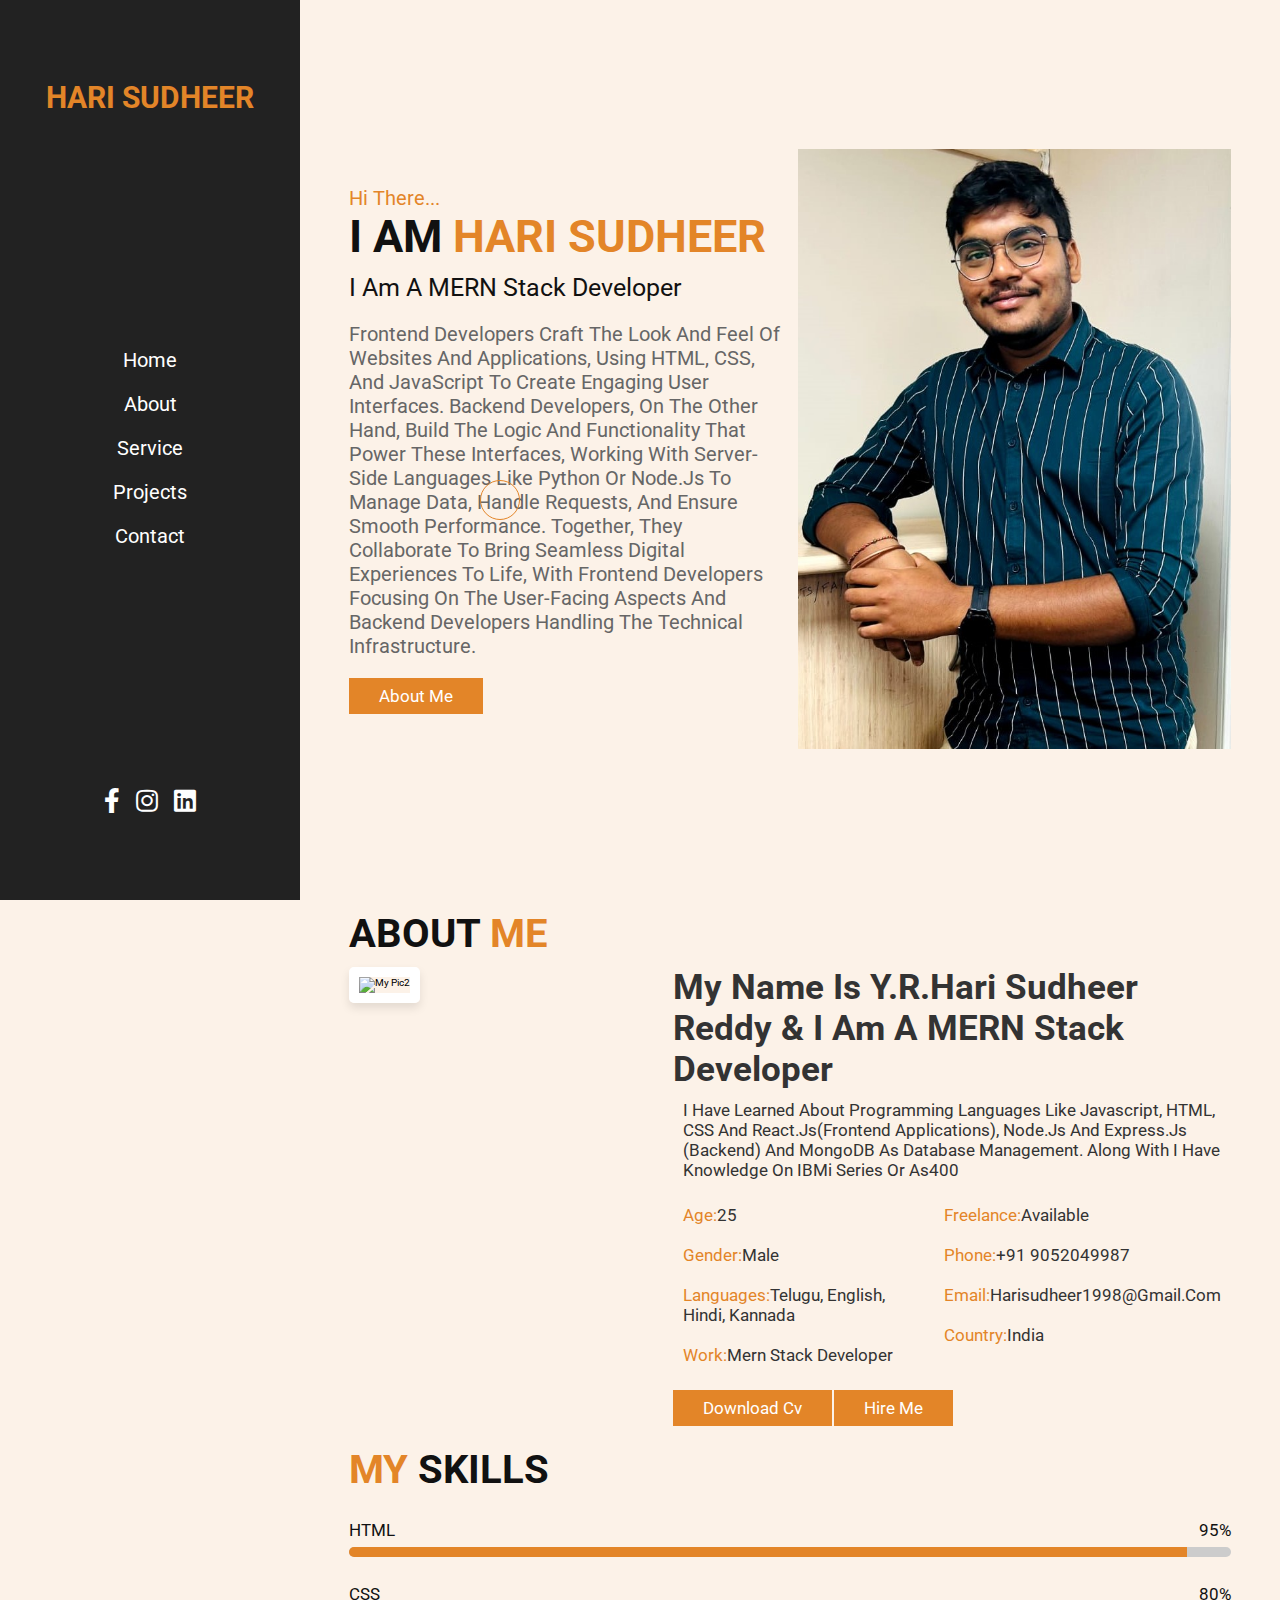
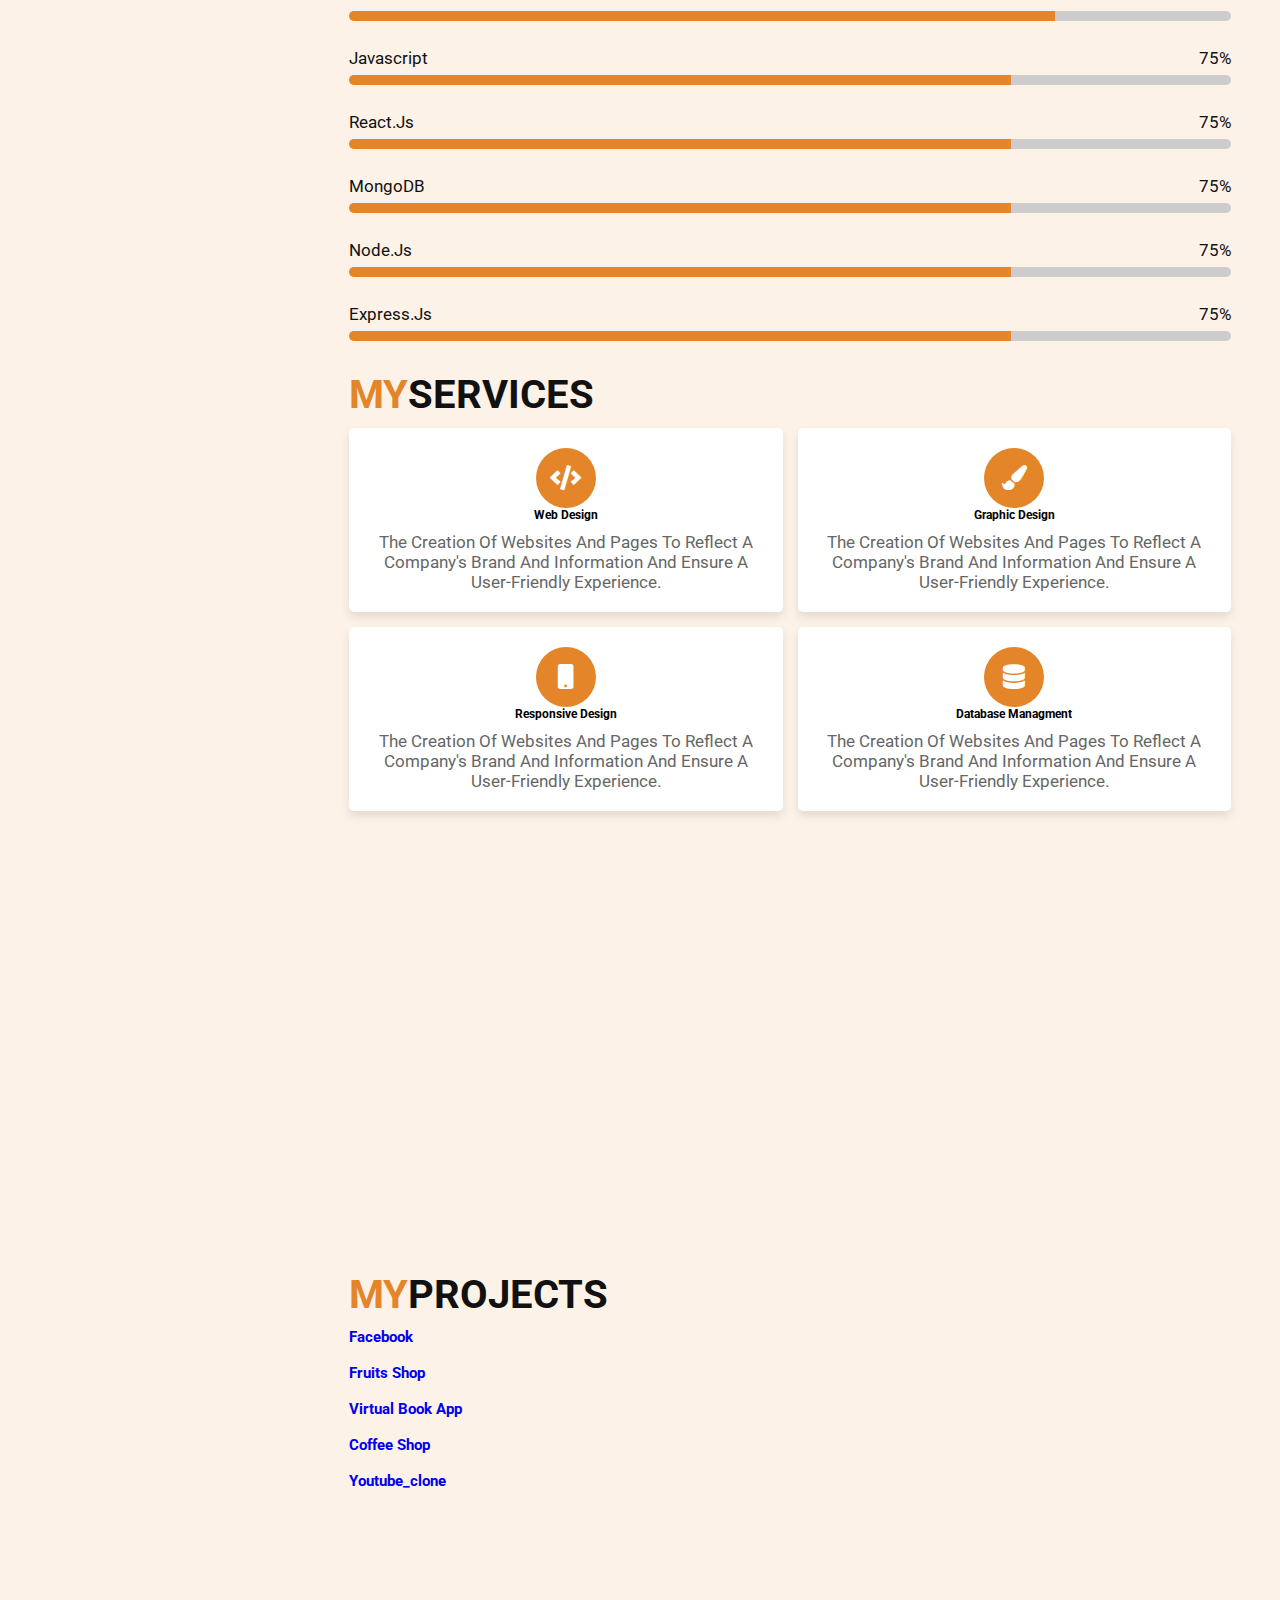
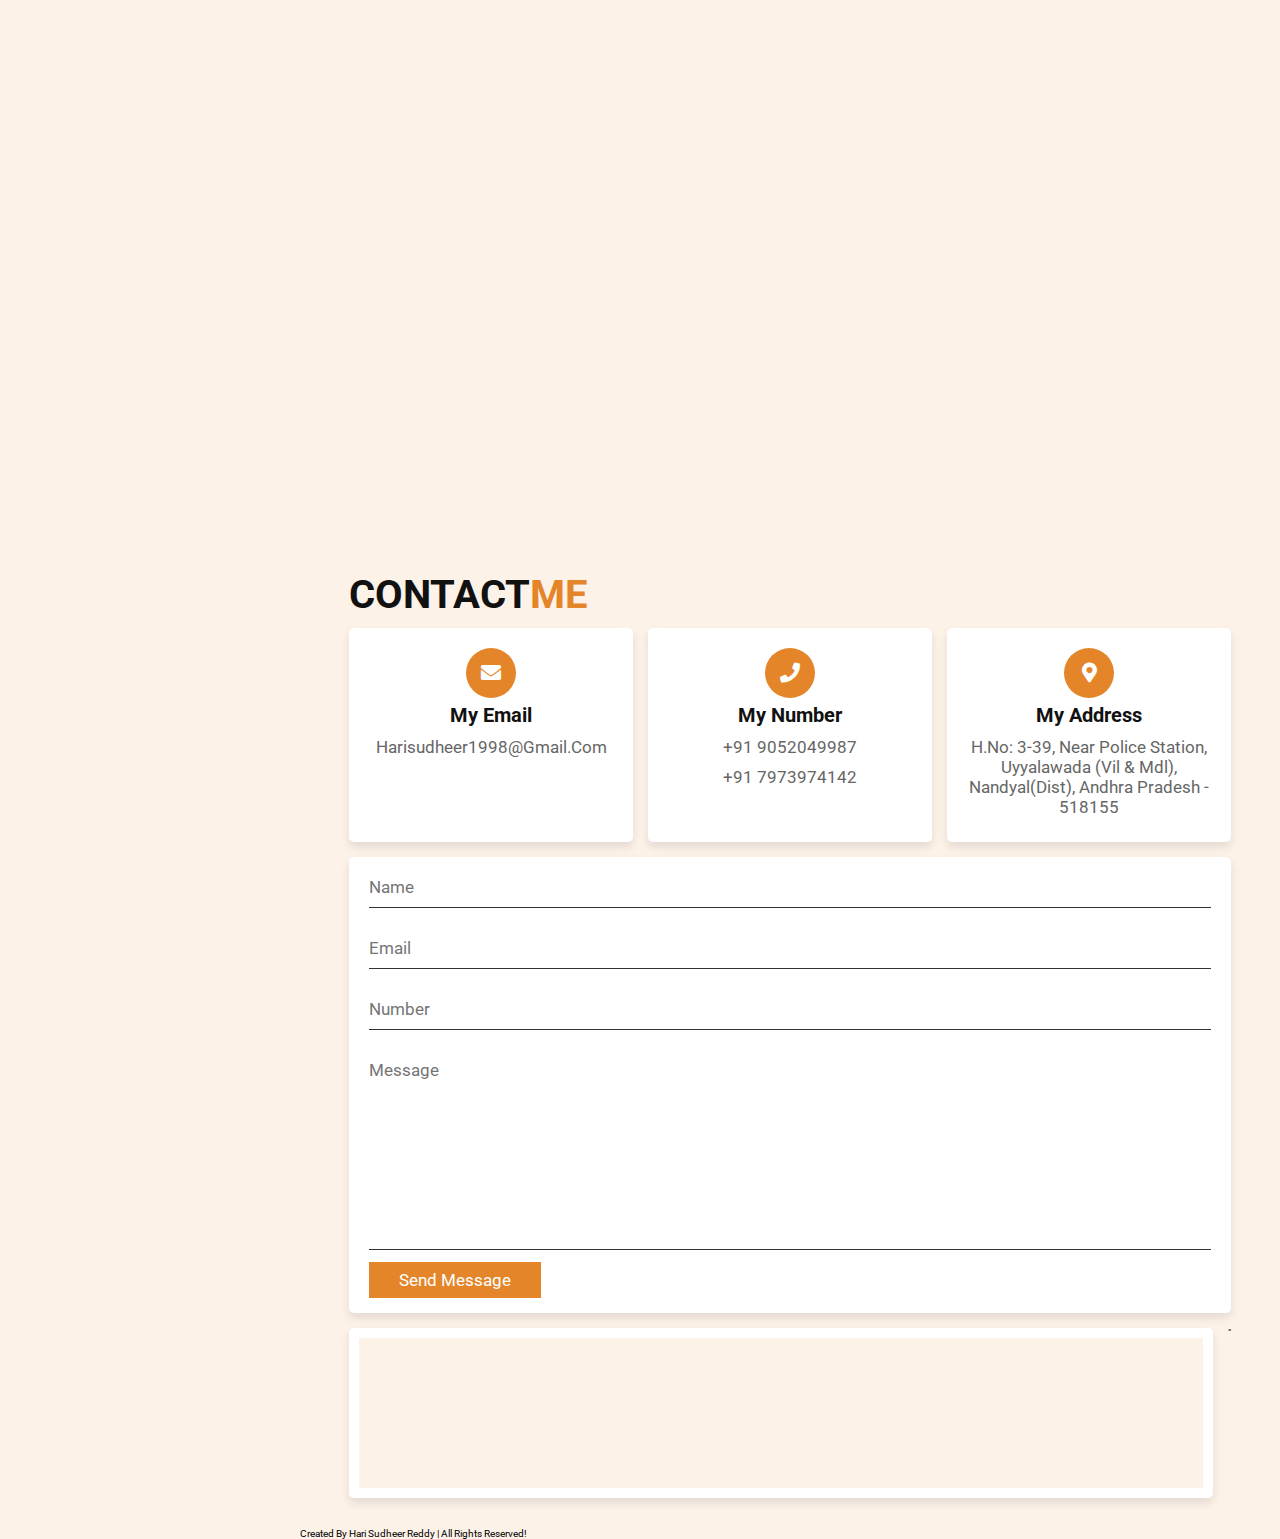
==== commit b0af4096: "index.html" ====
--- a/index.html
+++ b/index.html
@@ -481,7 +481,7 @@
         </div>
 
         <div class="image">
-            <img src="https://drive.google.com/file/d/1GzwolC9_nPDRIIcdANpTKFXwJKr00cmQ/view?usp=drivesdk" alt="my pic">
+            <img src="sudheer pics .jpg" alt="my pic">
         </div>
     </section>
     <section class="about" id="about">
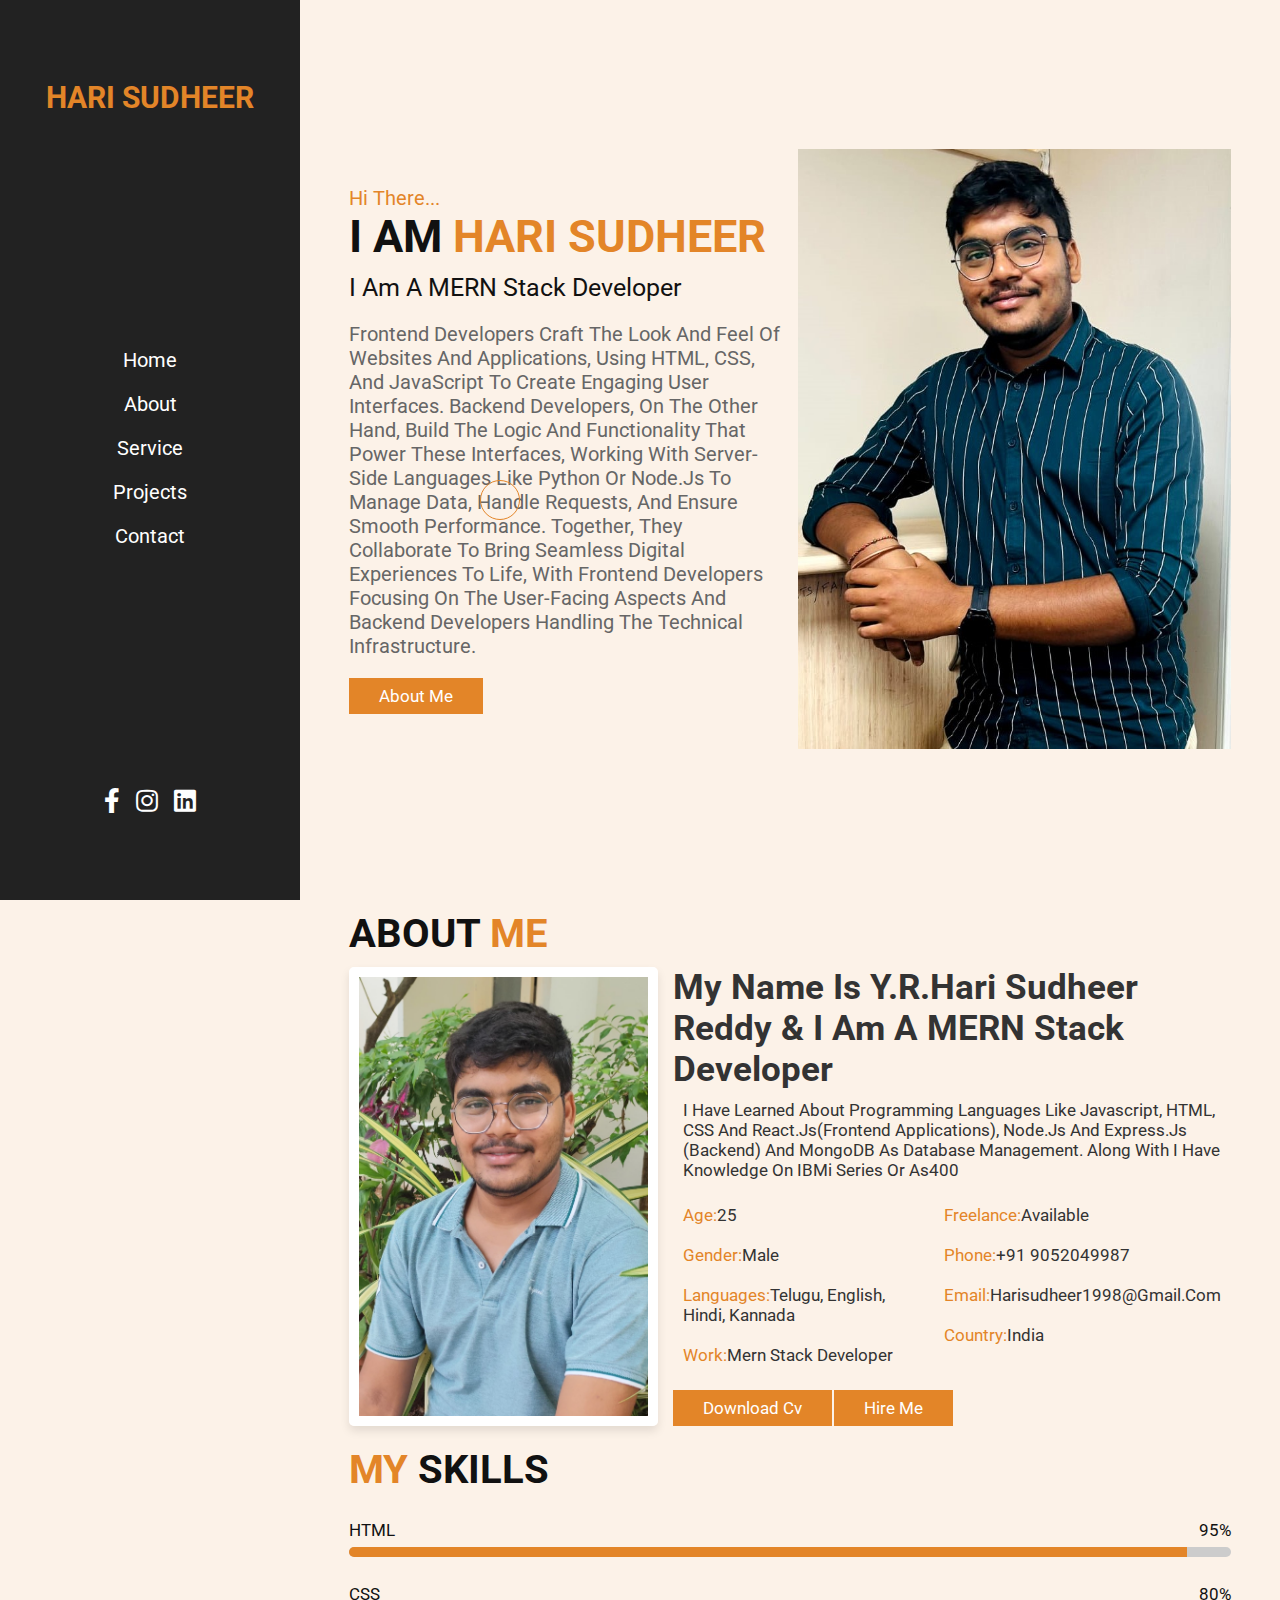
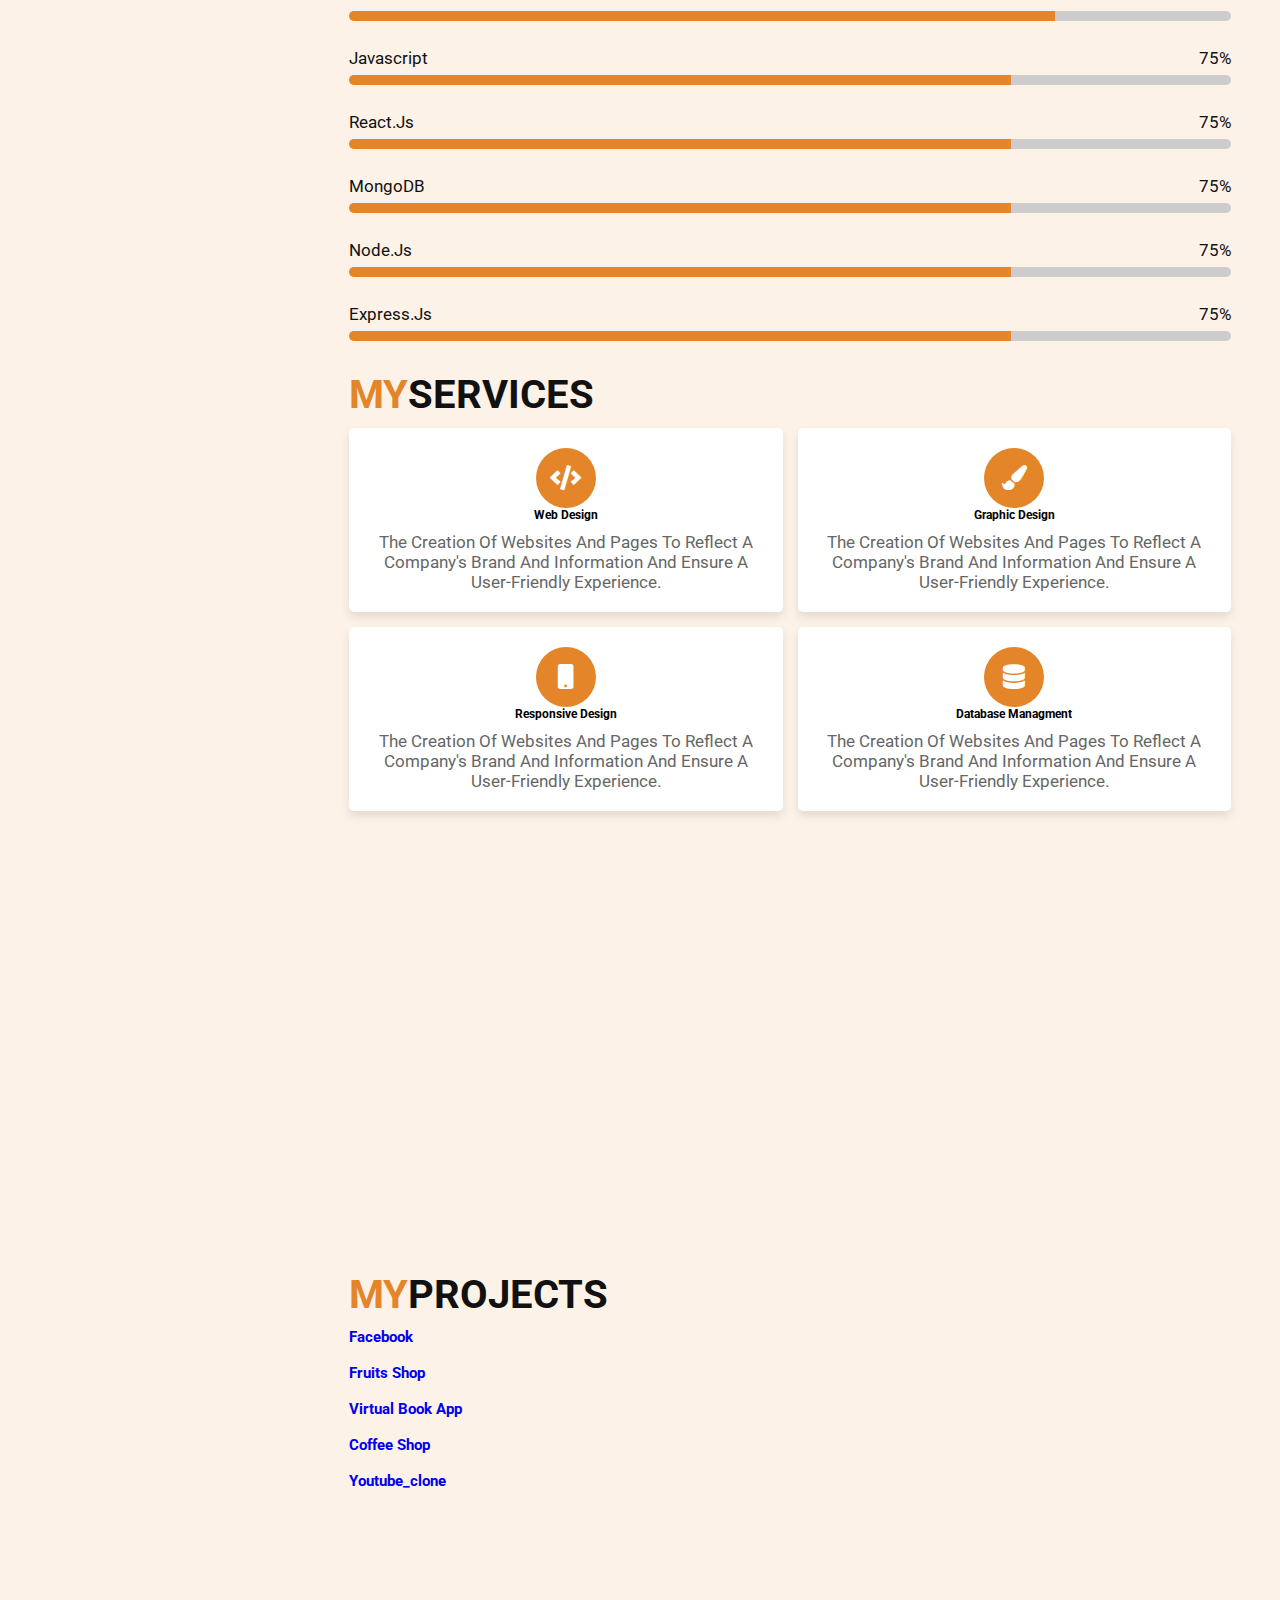
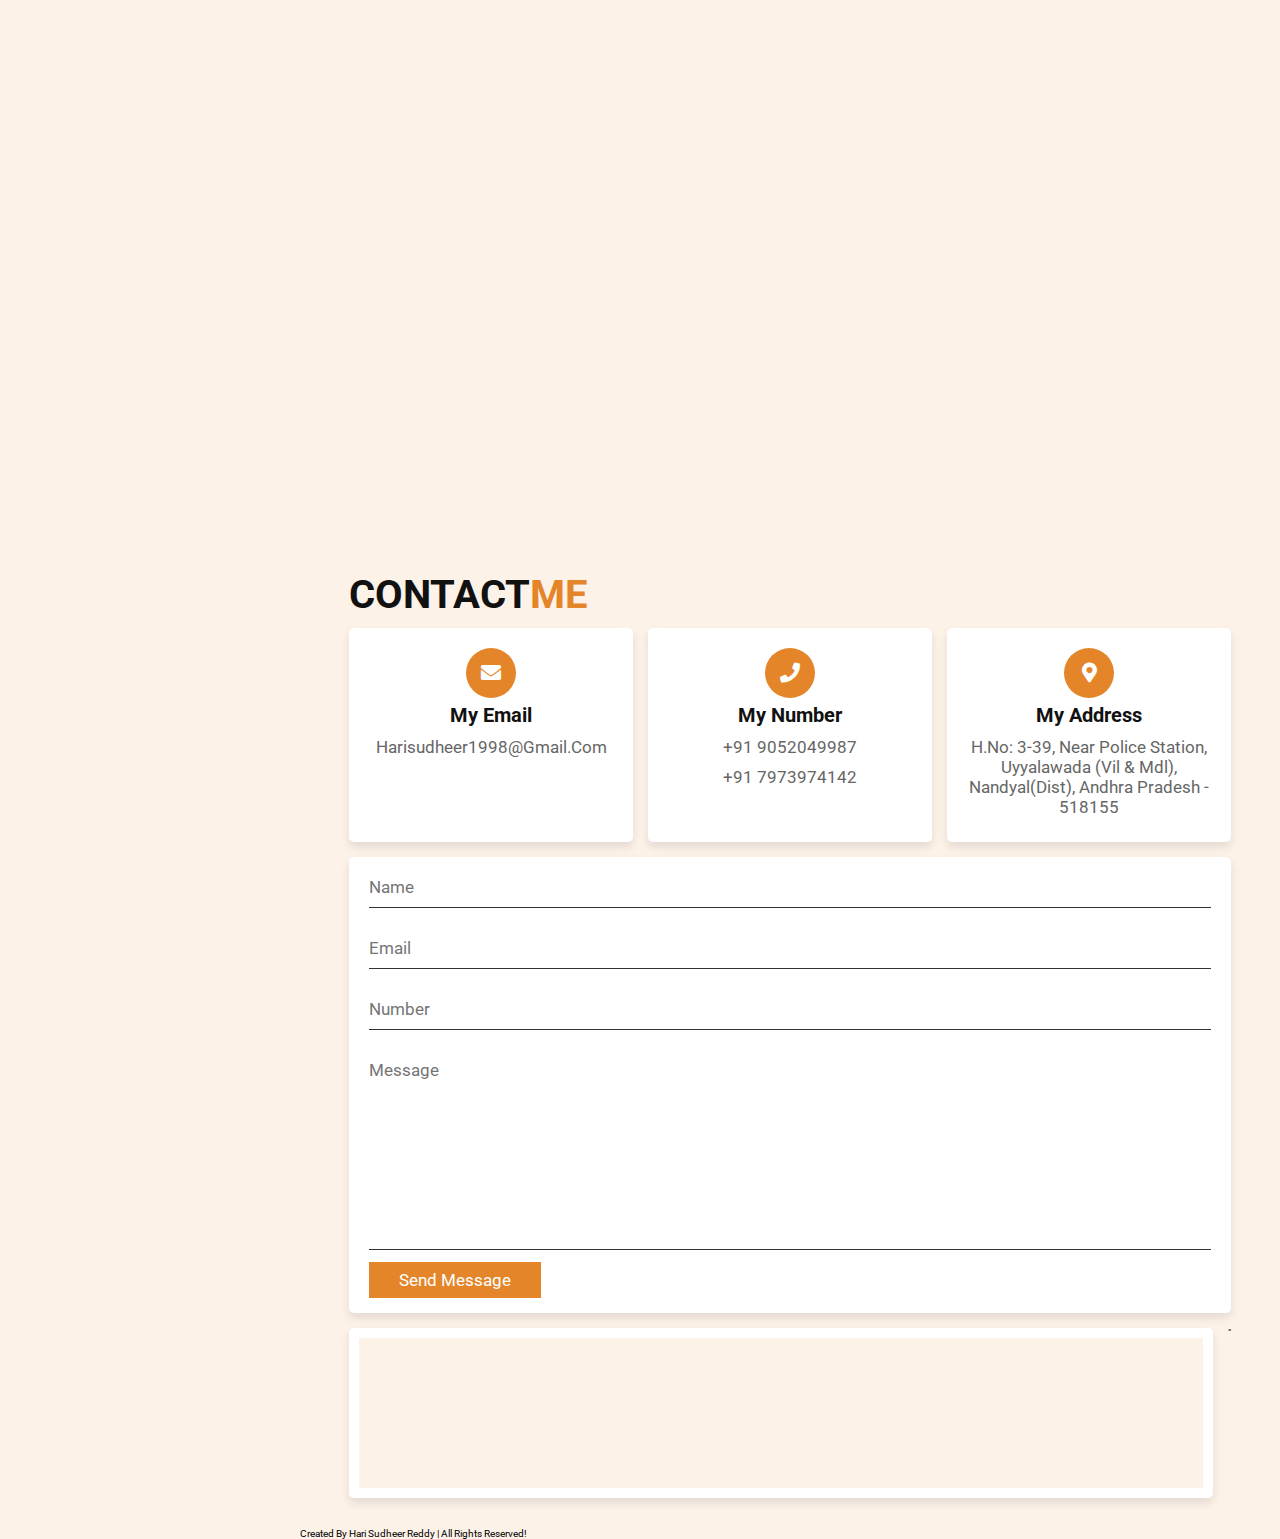
==== commit 04fd1f13: "index.html" ====
--- a/index.html
+++ b/index.html
@@ -489,7 +489,7 @@
     <h1 class="heading"> about <span> me </span></h1>
     <div class="row-1">
         <div class="image">
-            <img src="https://drive.google.com/file/d/1H0mO5us8h_hM80lr1-96Flw2KmZrtURg/view?usp=drivesdk" alt="my pic2">
+            <img src="sudheer pics for images.jpg" alt="my pic2">
         </div>    
 
         <div class="content">
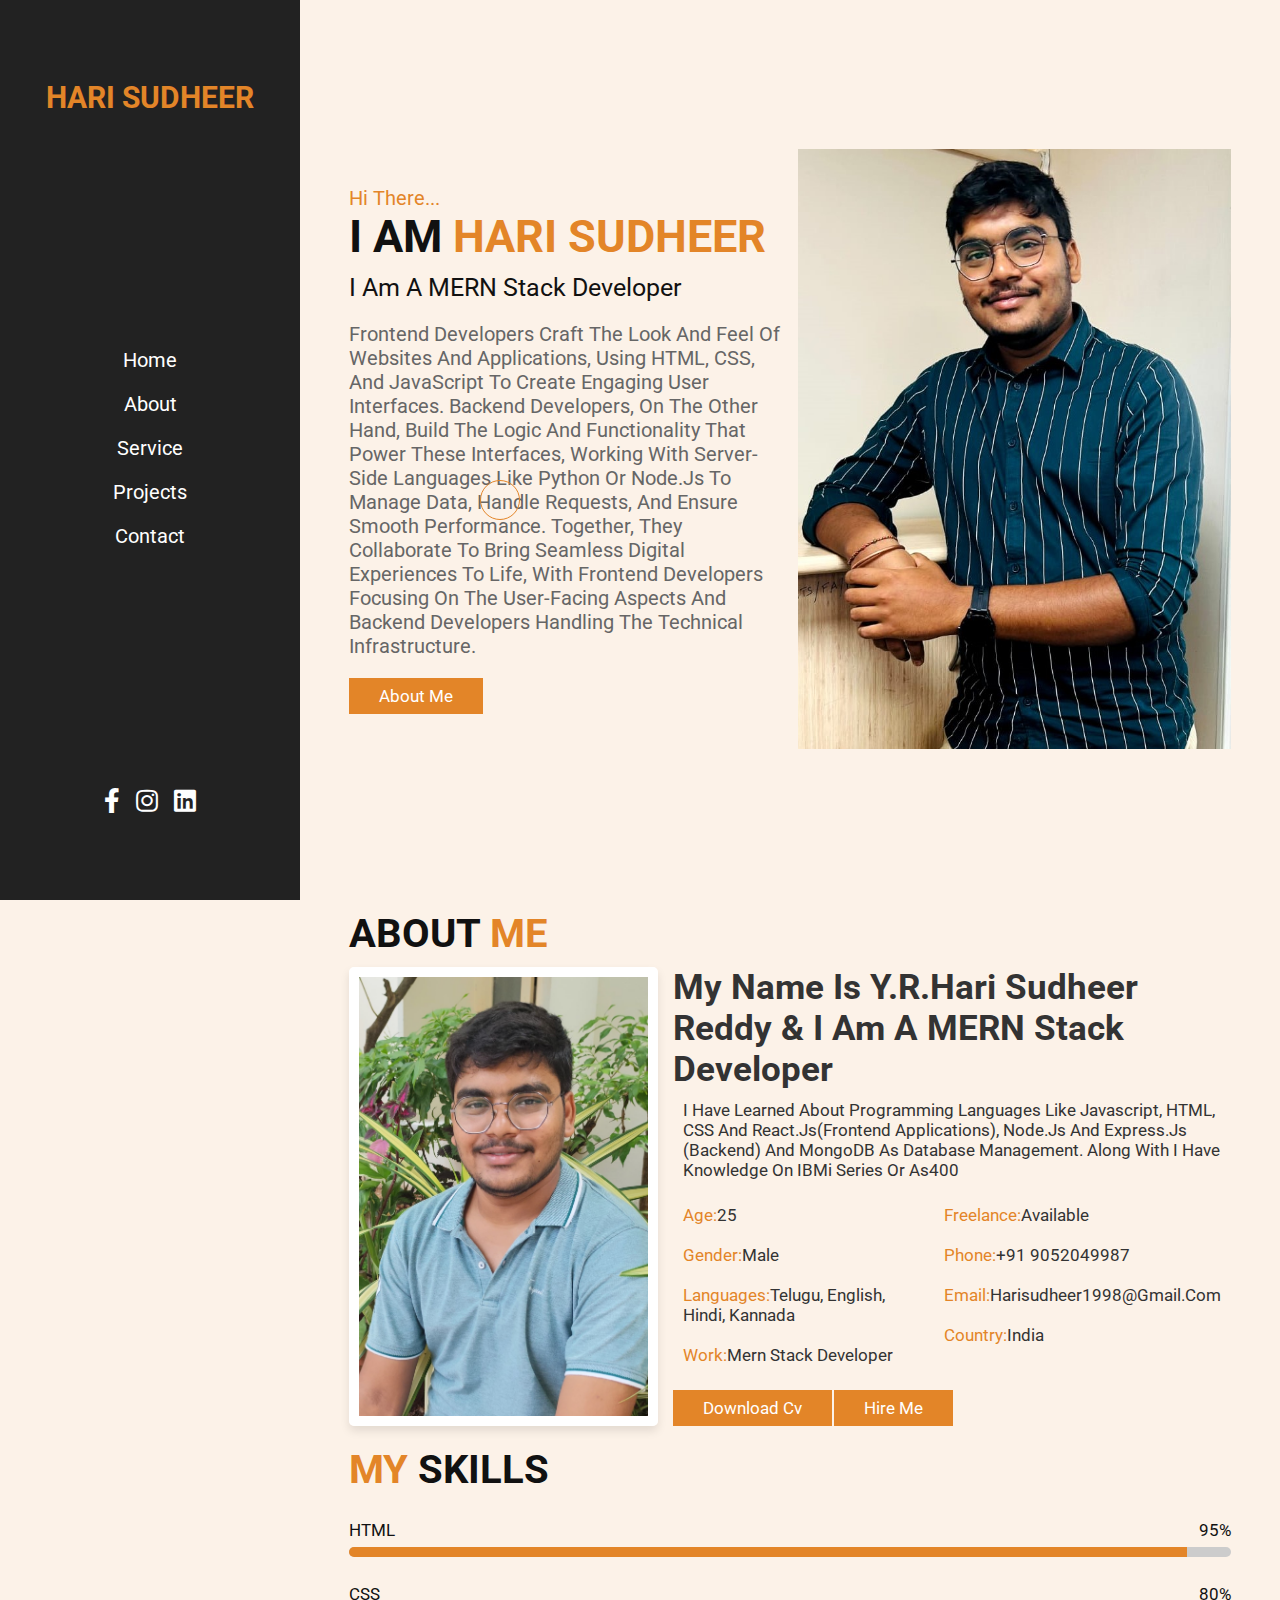
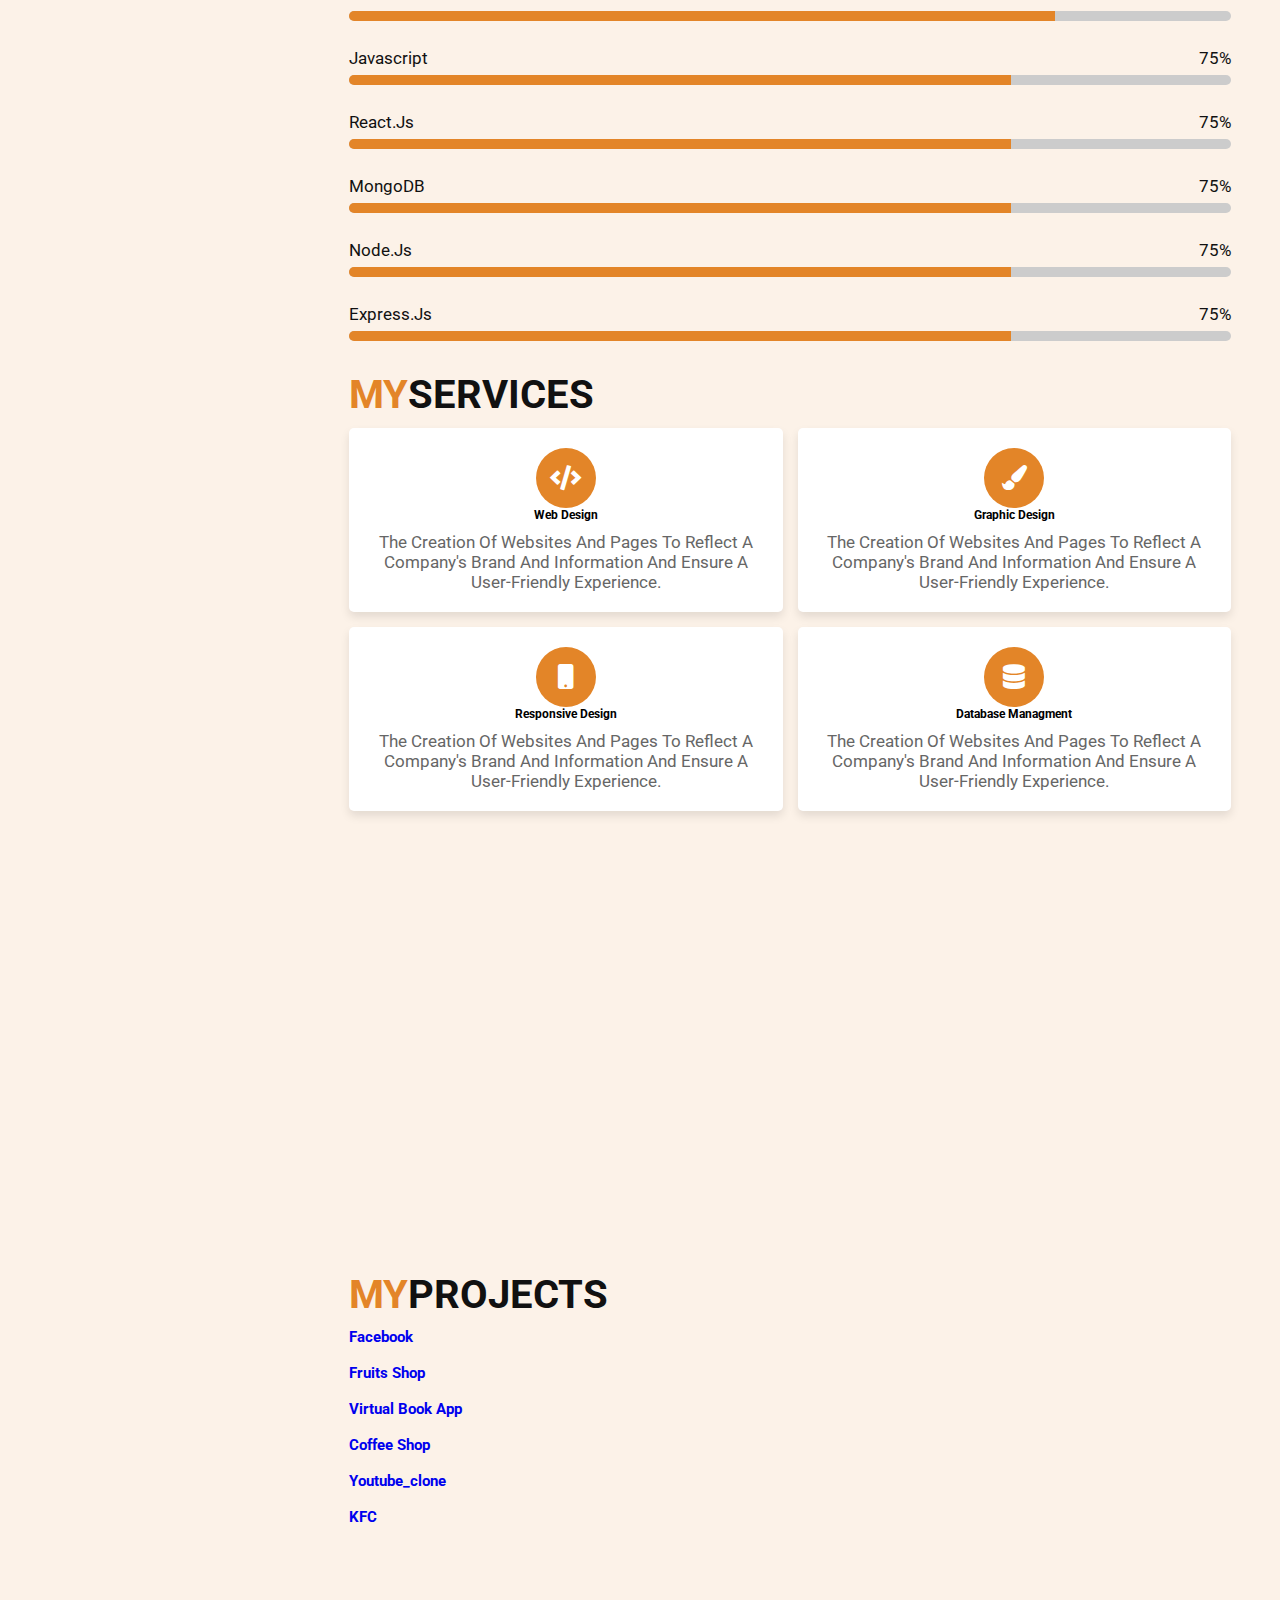
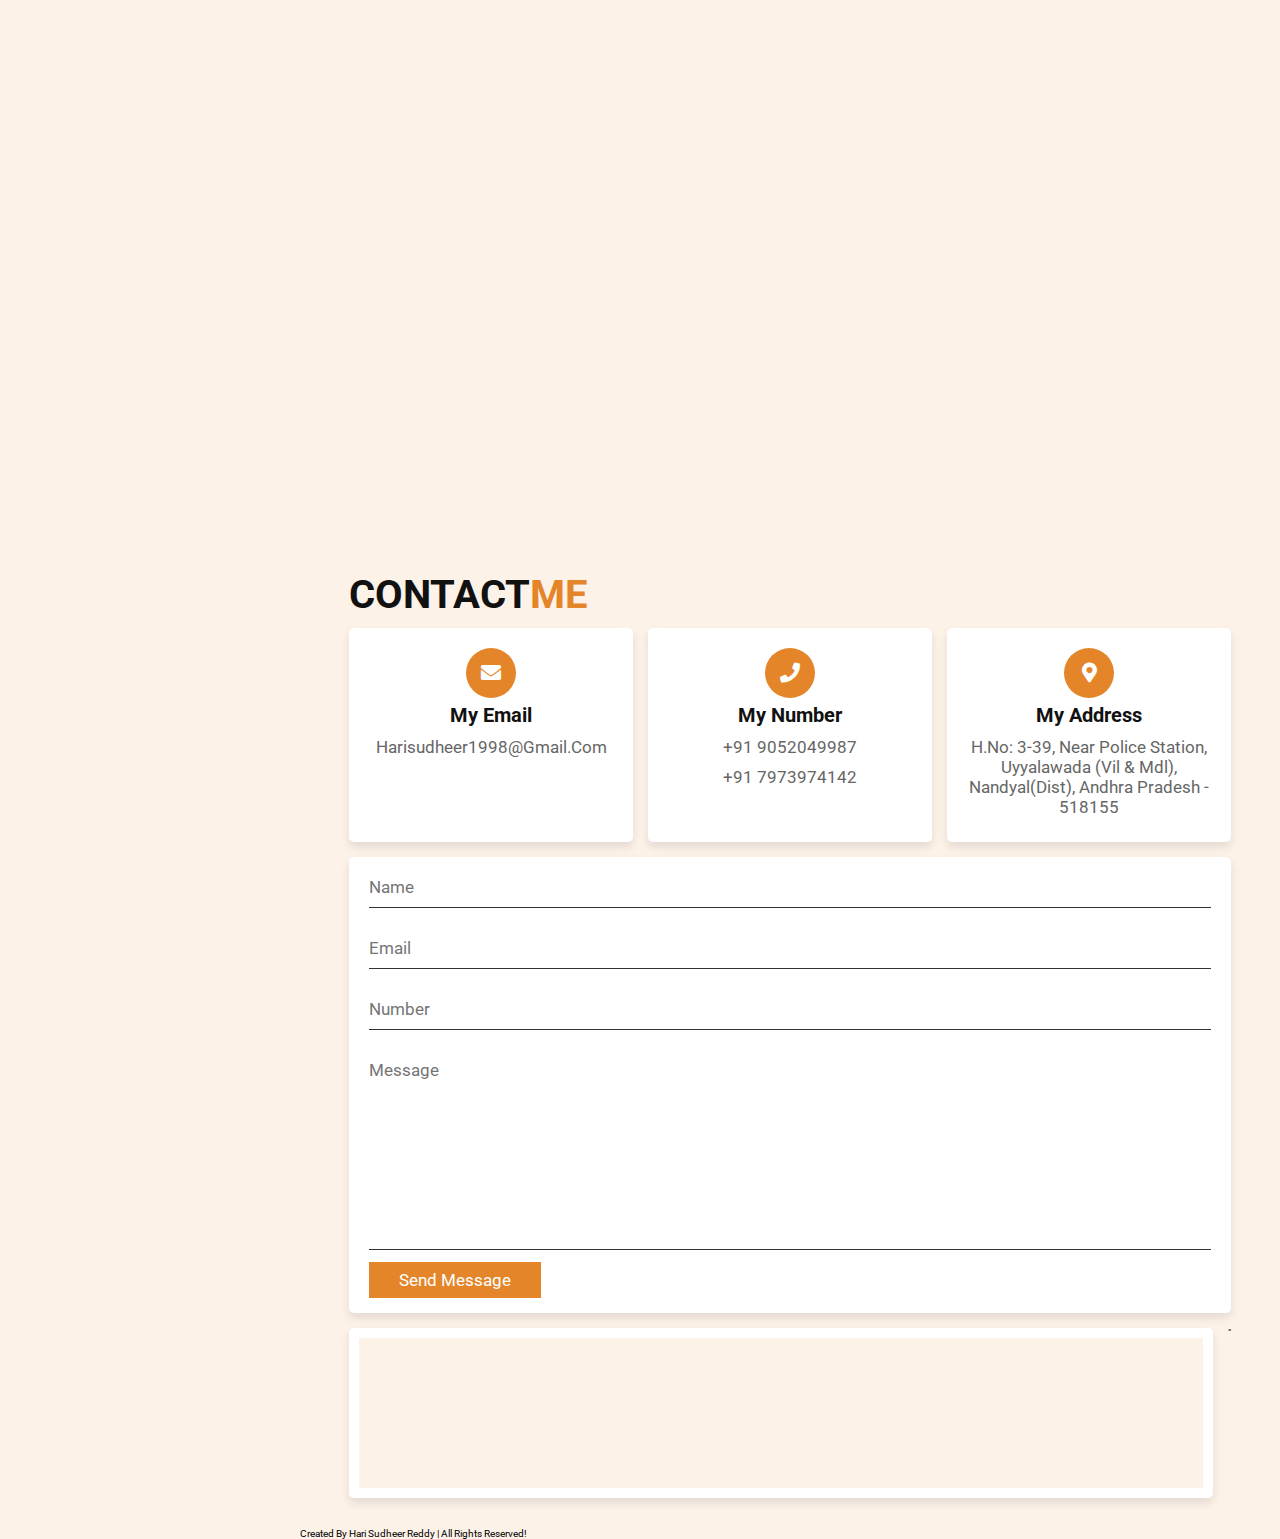
==== commit 5d929111: "index.html" ====
--- a/index.html
+++ b/index.html
@@ -587,6 +587,7 @@
         <a href="https://harisudheer.github.io/books-app/">virtual book app</a> <br><br>
         <a href="https://harisudheer.github.io/ecomm-react-coffee/">Coffee shop </a> <br><br>
         <a href="https://harisudheer.github.io/youtube_clone/"> Youtube_clone </a> <br><br>
+        <a href="https://harisudheer.github.io/kfc/">KFC </a> <br><br>
         
         
         </h2>
